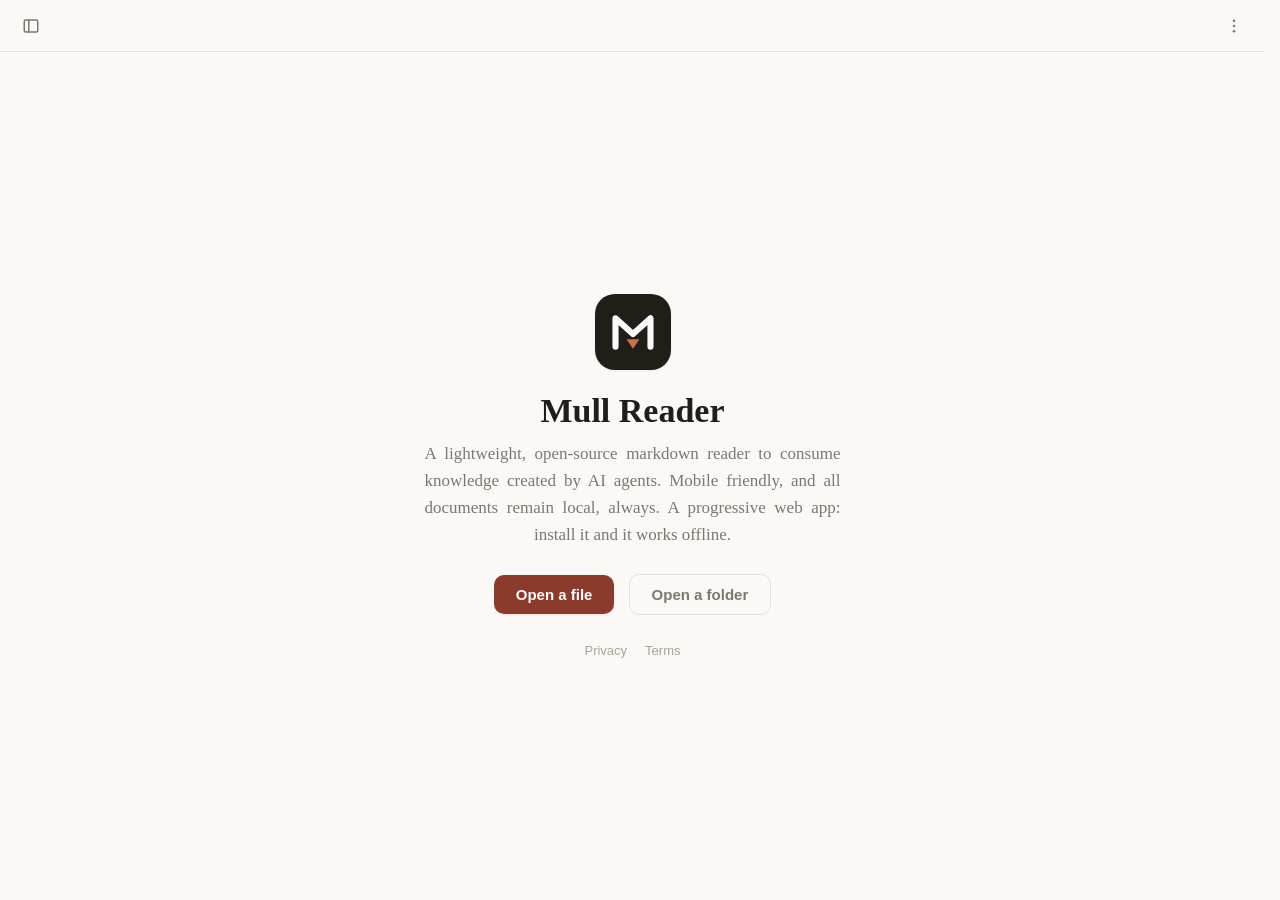
==== index.html @ 85e9c649 "Bring back folder opening, with Google Drive reached through the OS Restores the folder feature remo" ====
<!doctype html>
<html lang="en">
<head>
  <meta charset="utf-8">
  <script>
    // GitHub Pages serves this project's path case-insensitively, so old repo
    // casings (/Mull-Reader/) still load. Normalize to the canonical path
    // before the service worker registers or an install captures a wrong URL.
    (function () {
      if (location.hostname !== 'ramanvir.github.io') return;
      var canon = '/mull-reader/';
      var prefix = location.pathname.slice(0, canon.length);
      if (prefix !== canon && prefix.toLowerCase() === canon) {
        location.replace(canon + location.pathname.slice(canon.length) + location.search + location.hash);
      }
    })();
  </script>
  <meta name="viewport" content="width=device-width, initial-scale=1, viewport-fit=cover">
  <title>Mull Reader - Markdown Reader</title>
  <meta name="description" content="A lightweight, open-source, mobile-friendly markdown reader to consume knowledge created by AI agents. All documents remain local, always.">
  <meta name="theme-color" content="#faf9f7" media="(prefers-color-scheme: light)">
  <meta name="theme-color" content="#1c1b1a" media="(prefers-color-scheme: dark)">
  <meta name="mobile-web-app-capable" content="yes">
  <meta name="apple-mobile-web-app-capable" content="yes">
  <meta name="apple-mobile-web-app-status-bar-style" content="black-translucent">
  <meta name="apple-mobile-web-app-title" content="Mull Reader">
  <meta property="og:type" content="website">
  <meta property="og:site_name" content="Mull Reader">
  <meta property="og:title" content="Mull Reader - Markdown Reader">
  <meta property="og:description" content="A lightweight, open-source, mobile-friendly markdown reader to consume knowledge created by AI agents. All documents remain local, always.">
  <meta property="og:url" content="https://mullreader.com/">
  <meta property="og:image" content="https://mullreader.com/icons/og-image.png">
  <meta property="og:image:width" content="1200">
  <meta property="og:image:height" content="630">
  <meta name="twitter:card" content="summary_large_image">
  <meta name="twitter:title" content="Mull Reader - Markdown Reader">
  <meta name="twitter:description" content="A lightweight, open-source, mobile-friendly markdown reader to consume knowledge created by AI agents. All documents remain local, always.">
  <meta name="twitter:image" content="https://mullreader.com/icons/og-image.png">
  <!-- The app is reachable at both mullreader.com and the GitHub Pages URL;
       point search engines and shares at the custom domain. -->
  <link rel="canonical" href="https://mullreader.com/">
  <link rel="manifest" href="./manifest.json">
  <link rel="icon" href="./favicon.ico" sizes="48x48">
  <link rel="icon" href="./icons/icon.svg" type="image/svg+xml">
  <link rel="icon" href="./icons/icon-192.png" type="image/png" sizes="192x192">
  <link rel="apple-touch-icon" href="./icons/apple-touch-icon.png">
  <link rel="stylesheet" href="./styles.css">
</head>
<body>
  <script>
    // Applied before first paint so the sidebar/panels don't flash open while
    // js/app.js (a deferred module) is still loading. Keys match app.js.
    (function () {
      try {
        var cls = document.body.classList;
        if (matchMedia('(max-width: 720px)').matches || localStorage.getItem('folio-sidebar') !== 'open') {
          cls.add('sidebar-collapsed');
        }
        if (localStorage.getItem('folio-reader') === 'on') cls.add('reader-mode', 'reader-bar-show');
        var w = parseInt(localStorage.getItem('folio-sidebar-w'), 10);
        if (w > 0) document.documentElement.style.setProperty('--sidebar-w', w + 'px');
      } catch (e) { /* first paint just falls back to the JS-applied state */ }
    })();
  </script>
  <header class="topbar">
    <button id="sidebar-toggle" class="icon-btn" aria-label="Toggle sidebar (Ctrl+B)" title="Toggle sidebar (⌘B)">
      <svg viewBox="0 0 24 24" width="18" height="18" fill="none" stroke="currentColor" stroke-width="2" stroke-linecap="round"><rect x="3" y="4" width="18" height="16" rx="2"/><line x1="9" y1="4" x2="9" y2="20"/></svg>
    </button>
    <span id="current-file-name" class="file-name"></span>
    <span class="spacer"></span>
    <div class="menu-wrap">
      <button id="menu-toggle" class="icon-btn" aria-label="Menu" aria-haspopup="true" aria-expanded="false" title="Menu">
        <svg viewBox="0 0 24 24" width="18" height="18" fill="currentColor"><circle cx="12" cy="5" r="1.7"/><circle cx="12" cy="12" r="1.7"/><circle cx="12" cy="19" r="1.7"/></svg>
      </button>
      <div id="app-menu" class="menu" hidden>
        <div class="menu-size">
          <span>Text size</span>
          <span class="menu-size-btns">
            <button id="font-dec" class="icon-btn font-btn" aria-label="Decrease text size" title="Smaller text">A−</button>
            <button id="font-inc" class="icon-btn font-btn" aria-label="Increase text size" title="Larger text">A+</button>
          </span>
        </div>
        <div class="menu-size">
          <span>Brightness</span>
          <span class="menu-size-btns">
            <button id="dim-dec" class="icon-btn font-btn" aria-label="Decrease brightness" title="Dimmer">☀−</button>
            <button id="dim-inc" class="icon-btn font-btn" aria-label="Increase brightness" title="Brighter">☀+</button>
          </span>
        </div>
        <div class="menu-size">
          <span>Warmth</span>
          <span class="menu-size-btns">
            <button id="tone-dec" class="icon-btn font-btn" aria-label="Cooler tone" title="Cooler">−</button>
            <button id="tone-inc" class="icon-btn font-btn" aria-label="Warmer tone" title="Warmer">+</button>
          </span>
        </div>
        <button id="appearance-reset" class="menu-item" title="Reset text size, brightness, and warmth">
          <svg viewBox="0 0 24 24" width="16" height="16" fill="none" stroke="currentColor" stroke-width="2" stroke-linecap="round" stroke-linejoin="round"><path d="M3 12a9 9 0 1 0 3-6.7"/><path d="M3 4v5h5"/></svg>
          Reset appearance
        </button>
        <div class="menu-sep"></div>
        <button id="reader-toggle" class="menu-item" aria-pressed="false" title="Reader mode (Esc to exit)">
          <svg viewBox="0 0 24 24" width="16" height="16" fill="none" stroke="currentColor" stroke-width="2" stroke-linecap="round" stroke-linejoin="round"><path d="M2 4h6a4 4 0 0 1 4 4v13a3 3 0 0 0-3-3H2z"/><path d="M22 4h-6a4 4 0 0 0-4 4v13a3 3 0 0 1 3-3h7z"/></svg>
          Reader mode
        </button>
        <button id="eink-toggle" class="menu-item" aria-pressed="false" title="E-ink mode">
          <svg viewBox="0 0 24 24" width="16" height="16" fill="none" stroke="currentColor" stroke-width="2" stroke-linecap="round"><rect x="5" y="2" width="14" height="20" rx="2"/><line x1="9" y1="7" x2="15" y2="7"/><line x1="9" y1="11" x2="15" y2="11"/><line x1="9" y1="15" x2="13" y2="15"/></svg>
          E-ink mode
        </button>
        <button id="theme-toggle" class="menu-item" title="Toggle theme">
          <svg class="sun" viewBox="0 0 24 24" width="16" height="16" fill="none" stroke="currentColor" stroke-width="2" stroke-linecap="round"><circle cx="12" cy="12" r="4"/><path d="M12 2v2M12 20v2M4.9 4.9l1.4 1.4M17.7 17.7l1.4 1.4M2 12h2M20 12h2M4.9 19.1l1.4-1.4M17.7 6.3l1.4-1.4"/></svg>
          <svg class="moon" viewBox="0 0 24 24" width="16" height="16" fill="none" stroke="currentColor" stroke-width="2" stroke-linecap="round" stroke-linejoin="round"><path d="M21 12.8A9 9 0 1 1 11.2 3a7 7 0 0 0 9.8 9.8z"/></svg>
          Switch theme
        </button>
        <div class="menu-sep"></div>
        <a class="menu-item" href="https://github.com/ramanvir/mull-reader" target="_blank" rel="noopener noreferrer" title="Source code on GitHub">
          <svg viewBox="0 0 16 16" width="16" height="16" fill="currentColor" aria-hidden="true"><path d="M8 0C3.58 0 0 3.58 0 8c0 3.54 2.29 6.53 5.47 7.59.4.07.55-.17.55-.38 0-.19-.01-.82-.01-1.49-2.01.37-2.53-.49-2.69-.94-.09-.23-.48-.94-.82-1.13-.28-.15-.68-.52-.01-.53.63-.01 1.08.58 1.23.82.72 1.21 1.87.87 2.33.66.07-.52.28-.87.51-1.07-1.78-.2-3.64-.89-3.64-3.95 0-.87.31-1.59.82-2.15-.08-.2-.36-1.02.08-2.12 0 0 .67-.21 2.2.82a7.6 7.6 0 0 1 2-.27c.68 0 1.36.09 2 .27 1.53-1.04 2.2-.82 2.2-.82.44 1.1.16 1.92.08 2.12.51.56.82 1.27.82 2.15 0 3.07-1.87 3.75-3.65 3.95.29.25.54.73.54 1.48 0 1.07-.01 1.93-.01 2.2 0 .21.15.46.55.38A8.01 8.01 0 0 0 16 8c0-4.42-3.58-8-8-8z"/></svg>
          Source on GitHub
        </a>
        <a class="menu-item" href="./about.html" title="About Mull Reader">
          <svg viewBox="0 0 24 24" width="16" height="16" fill="none" stroke="currentColor" stroke-width="2" stroke-linecap="round" stroke-linejoin="round"><circle cx="12" cy="12" r="9"/><path d="M12 11v5"/><path d="M12 7.75v.5"/></svg>
          About
        </a>
        <a class="menu-item" href="./install.html" title="Install as an app on your device">
          <svg viewBox="0 0 24 24" width="16" height="16" fill="none" stroke="currentColor" stroke-width="2" stroke-linecap="round" stroke-linejoin="round"><path d="M12 3v12"/><path d="M7 10l5 5 5-5"/><path d="M4 19h16"/></svg>
          Install app
        </a>
        <a class="menu-item" href="./privacy.html" title="Privacy policy">
          <svg viewBox="0 0 24 24" width="16" height="16" fill="none" stroke="currentColor" stroke-width="2" stroke-linecap="round" stroke-linejoin="round"><path d="M12 3l8 3v5c0 5-3.5 8.5-8 10-4.5-1.5-8-5-8-10V6z"/></svg>
          Privacy
        </a>
        <a class="menu-item" href="./terms.html" title="Terms of use">
          <svg viewBox="0 0 24 24" width="16" height="16" fill="none" stroke="currentColor" stroke-width="2" stroke-linecap="round" stroke-linejoin="round"><path d="M14 2H6a2 2 0 0 0-2 2v16a2 2 0 0 0 2 2h12a2 2 0 0 0 2-2V8z"/><path d="M14 2v6h6"/><path d="M9 13h6"/><path d="M9 17h6"/></svg>
          Terms
        </a>
      </div>
    </div>
  </header>

  <div class="layout">
    <nav id="sidebar" class="sidebar" aria-label="Contents">
      <div class="sidebar-actions">
        <button id="open-file-btn" class="menu-item" title="Open file (⌘O)">
          <svg viewBox="0 0 24 24" width="16" height="16" fill="none" stroke="currentColor" stroke-width="2" stroke-linecap="round" stroke-linejoin="round"><path d="M14 2H6a2 2 0 0 0-2 2v16a2 2 0 0 0 2 2h12a2 2 0 0 0 2-2V8z"/><path d="M14 2v6h6"/></svg>
          Open file
        </button>
        <button id="open-folder-btn" class="menu-item" title="Open folder (⇧⌘O) — works with Google Drive via Drive for Desktop">
          <svg viewBox="0 0 24 24" width="16" height="16" fill="none" stroke="currentColor" stroke-width="2" stroke-linecap="round" stroke-linejoin="round"><path d="M22 19a2 2 0 0 1-2 2H4a2 2 0 0 1-2-2V5a2 2 0 0 1 2-2h5l2 3h9a2 2 0 0 1 2 2z"/></svg>
          Open folder
        </button>
      </div>
      <div id="file-tree" class="file-tree" hidden></div>
      <div id="outline" class="outline" hidden aria-label="Table of contents">
        <div class="outline-title">Contents</div>
        <nav id="toc"></nav>
      </div>
    </nav>

    <div id="sidebar-resizer" class="sidebar-resizer" role="separator" aria-orientation="vertical"
         tabindex="0" aria-label="Resize sidebar" title="Drag to resize · double-click to reset"></div>

    <main id="main" class="main">
      <section id="welcome" class="welcome">
        <div class="welcome-inner">
          <div class="welcome-mark" aria-hidden="true">
            <svg viewBox="107 149 298 247"><path d="M136 374 V178 L256 286 L376 178 V374" fill="none" stroke="currentColor" stroke-width="42" stroke-linecap="round" stroke-linejoin="round"/><path class="mark-arrow" d="M212 322 h88 L256 388 Z" fill="#c9724f"/></svg>
          </div>
          <h1>Mull Reader</h1>
          <p class="welcome-sub">A lightweight, open-source markdown reader to consume knowledge created by AI agents. Mobile friendly, and all documents remain local, always. A progressive web app: install it and it works offline.</p>
          <button id="welcome-open-file-btn" class="cta">Open a file</button>
          <button id="welcome-open-folder-btn" class="cta cta-secondary">Open a folder</button>
          <!-- Everything else lives in the menu; the legal pages stay visible
               here so a first visit can find them without hunting. -->
          <nav class="welcome-links" aria-label="Legal">
            <a href="./privacy.html">Privacy</a>
            <a href="./terms.html">Terms</a>
          </nav>
        </div>
      </section>
      <article id="content" class="content prose" hidden></article>
    </main>
  </div>

  <div id="tone-overlay" class="tone" aria-hidden="true"></div>
  <div id="dim-overlay" class="dim" aria-hidden="true"></div>
  <div id="progress" class="progress" hidden aria-hidden="true"></div>
  <div id="toast-root" class="toast-root" aria-live="polite"></div>
  <div id="drop-veil" class="drop-veil" hidden><div>Drop to open</div></div>

  <input type="file" id="dir-fallback-input" webkitdirectory multiple hidden>
  <input type="file" id="file-fallback-input" accept=".md,.markdown,text/markdown" hidden>

  <script src="./vendor/marked.min.js"></script>
  <script src="./vendor/purify.min.js"></script>
  <script src="./vendor/highlight.min.js"></script>
  <script type="module" src="./js/app.js"></script>
</body>
</html>
---- styles.css ----
/* ================= Folio — editorial markdown reader ================= */

:root {
  --serif: Charter, 'Bitstream Charter', 'Sitka Text', Cambria, Georgia, 'Times New Roman', serif;
  --sans: -apple-system, BlinkMacSystemFont, 'Segoe UI', Inter, Roboto, 'Helvetica Neue', sans-serif;
  --mono: ui-monospace, 'SF Mono', SFMono-Regular, Menlo, Consolas, 'Liberation Mono', monospace;

  --safe-top: env(safe-area-inset-top, 0px);
  --safe-bottom: env(safe-area-inset-bottom, 0px);
  --safe-left: env(safe-area-inset-left, 0px);
  --safe-right: env(safe-area-inset-right, 0px);

  --topbar-h: calc(52px + var(--safe-top));
  --sidebar-w: 272px;
  --prose-size: 17.5px;

  /* Light: warm paper */
  --bg: #faf9f7;
  --bg-raised: #f1efeb;
  --bg-sidebar: #f4f2ee;
  --ink: #34302a;
  --ink-strong: #211e19;
  --muted: #7d786e;
  --faint: #a8a396;
  --border: #e4e1da;
  --accent: #8a3b2e;
  --accent-soft: rgba(138, 59, 46, 0.08);
  --code-bg: rgba(90, 80, 60, 0.07);
  --pre-bg: #f2f0ec;
  --shadow: 0 1px 3px rgba(40, 35, 25, 0.08);

  --hl-comment: #918c80;
  --hl-keyword: #9d4a34;
  --hl-string: #3f6e4b;
  --hl-number: #a06a1f;
  --hl-title: #4a5d94;
  --hl-attr: #77522e;
}

/* Dark: warm dark gray, reduced-contrast text */
@media (prefers-color-scheme: dark) {
  :root:not([data-theme="light"]) {
    --bg: #1c1b1a;
    --bg-raised: #262523;
    --bg-sidebar: #211f1e;
    --ink: #cfccc4;
    --ink-strong: #e8e5dd;
    --muted: #8f8b81;
    --faint: #6b675e;
    --border: #34322e;
    --accent: #d99a83;
    --accent-soft: rgba(217, 154, 131, 0.1);
    --code-bg: rgba(255, 250, 235, 0.07);
    --pre-bg: #232220;
    --shadow: 0 1px 3px rgba(0, 0, 0, 0.4);

    --hl-comment: #7d786e;
    --hl-keyword: #d9927b;
    --hl-string: #a3c495;
    --hl-number: #d4b06a;
    --hl-title: #97aede;
    --hl-attr: #c9a97d;
  }
}
:root[data-theme="dark"] {
  --bg: #1c1b1a;
  --bg-raised: #262523;
  --bg-sidebar: #211f1e;
  --ink: #cfccc4;
  --ink-strong: #e8e5dd;
  --muted: #8f8b81;
  --faint: #6b675e;
  --border: #34322e;
  --accent: #d99a83;
  --accent-soft: rgba(217, 154, 131, 0.1);
  --code-bg: rgba(255, 250, 235, 0.07);
  --pre-bg: #232220;
  --shadow: 0 1px 3px rgba(0, 0, 0, 0.4);

  --hl-comment: #7d786e;
  --hl-keyword: #d9927b;
  --hl-string: #a3c495;
  --hl-number: #d4b06a;
  --hl-title: #97aede;
  --hl-attr: #c9a97d;
}

/* E-ink: pure grayscale, hard edges, no motion — wins over light and dark */
:root[data-eink] {
  --bg: #ffffff;
  --bg-raised: #f0f0f0;
  --bg-sidebar: #ffffff;
  --ink: #111111;
  --ink-strong: #000000;
  --muted: #3d3d3d;
  --faint: #6e6e6e;
  --border: #9a9a9a;
  --accent: #000000;
  --accent-soft: rgba(0, 0, 0, 0.08);
  --code-bg: rgba(0, 0, 0, 0.07);
  --pre-bg: #f2f2f2;
  --shadow: none;

  --hl-comment: #666666;
  --hl-keyword: #000000;
  --hl-string: #333333;
  --hl-number: #333333;
  --hl-title: #000000;
  --hl-attr: #444444;
}
:root[data-eink] * {
  transition: none !important;
  animation: none !important;
  box-shadow: none !important;
  text-shadow: none !important;
}
:root[data-eink] body { -webkit-font-smoothing: auto; }
:root[data-eink] .topbar { backdrop-filter: none; background: var(--bg); }
:root[data-eink] .drop-veil { backdrop-filter: none; }
:root[data-eink] .prose img { filter: grayscale(1) contrast(1.05); }

/* ================= Base ================= */

* { box-sizing: border-box; }

html {
  scrollbar-gutter: stable;
  scroll-padding-top: calc(var(--topbar-h) + 16px);
  -webkit-text-size-adjust: 100%;
  /* Disable double-tap-to-zoom (pinch zoom still works); restricting the
     root restricts every descendant's touch gestures with it. */
  touch-action: manipulation;
}

body {
  margin: 0;
  background: var(--bg);
  color: var(--ink);
  font-family: var(--sans);
  font-size: 15px;
  -webkit-font-smoothing: antialiased;
  transition: background-color 0.15s ease, color 0.15s ease;
}

button { font: inherit; color: inherit; -webkit-tap-highlight-color: transparent; }
a { -webkit-tap-highlight-color: transparent; }

/* ================= Top bar ================= */

.topbar {
  position: sticky;
  top: 0;
  z-index: 20;
  display: flex;
  align-items: center;
  gap: 10px;
  height: var(--topbar-h);
  padding: var(--safe-top) calc(14px + var(--safe-right)) 0 calc(14px + var(--safe-left));
  background: color-mix(in srgb, var(--bg) 88%, transparent);
  backdrop-filter: blur(10px);
  border-bottom: 1px solid var(--border);
}

.file-name {
  color: var(--muted);
  font-size: 13.5px;
  white-space: nowrap;
  overflow: hidden;
  text-overflow: ellipsis;
  min-width: 0;
}
.file-name:not(:empty) { cursor: pointer; }

.spacer { flex: 1; }

.icon-btn {
  display: inline-flex;
  align-items: center;
  justify-content: center;
  gap: 6px;
  border: 1px solid transparent;
  background: none;
  border-radius: 8px;
  cursor: pointer;
  color: var(--muted);
  padding: 7px;
  touch-action: manipulation;
}
.font-btn {
  font-family: var(--serif);
  font-weight: 600;
  font-size: 13px;
  letter-spacing: 0.02em;
}
#font-inc { font-size: 15.5px; }

.icon-btn:disabled { opacity: 0.35; cursor: default; }
.icon-btn[aria-pressed="true"] {
  color: var(--accent);
  background: var(--accent-soft);
}

.icon-btn:hover {
  color: var(--ink-strong);
  background: var(--bg-raised);
}

/* --- overflow menu --- */

.menu-wrap { position: relative; }

.menu {
  position: absolute;
  top: calc(100% + 8px);
  right: 0;
  z-index: 30;
  min-width: 208px;
  background: var(--bg);
  border: 1px solid var(--border);
  border-radius: 12px;
  box-shadow: 0 10px 32px rgba(0, 0, 0, 0.18);
  padding: 6px;
}
.menu[hidden] { display: none; }

.menu-item {
  display: flex;
  align-items: center;
  gap: 10px;
  width: 100%;
  border: 0;
  background: none;
  cursor: pointer;
  padding: 9px 10px;
  border-radius: 8px;
  font-size: 13.5px;
  color: var(--ink);
  text-align: left;
  text-decoration: none;
  touch-action: manipulation;
}
.menu-item svg { flex: none; color: var(--muted); }
.menu-item:hover { background: var(--bg-raised); }
.menu-item[aria-pressed="true"] {
  color: var(--accent);
  background: var(--accent-soft);
}
.menu-item[aria-pressed="true"] svg { color: var(--accent); }

.menu-sep { height: 1px; background: var(--border); margin: 6px 4px; }

.menu-size {
  display: flex;
  align-items: center;
  justify-content: space-between;
  gap: 10px;
  padding: 2px 4px 2px 10px;
  font-size: 13.5px;
  color: var(--ink);
}
.menu-size-btns { display: inline-flex; }

/* theme toggle shows the icon for the theme you'd switch to */
.moon { display: none; }
@media (prefers-color-scheme: dark) {
  :root:not([data-theme="light"]) .sun { display: none; }
  :root:not([data-theme="light"]) .moon { display: block; }
}
:root[data-theme="dark"] .sun { display: none; }
:root[data-theme="dark"] .moon { display: block; }
:root[data-theme="light"] .sun { display: block; }
:root[data-theme="light"] .moon { display: none; }

/* ================= Layout ================= */

.layout { display: flex; min-height: calc(100dvh - var(--topbar-h)); }

.sidebar {
  width: var(--sidebar-w);
  flex: none;
  position: sticky;
  top: var(--topbar-h);
  height: calc(100dvh - var(--topbar-h));
  overflow-y: auto;
  background: var(--bg-sidebar);
  border-right: 1px solid var(--border);
  padding: 14px 10px calc(32px + var(--safe-bottom));
}
body.sidebar-collapsed .sidebar { display: none; }

.sidebar-actions {
  margin-bottom: 10px;
  padding-bottom: 10px;
  border-bottom: 1px solid var(--border);
}

/* Drag handle straddling the sidebar's right edge. The hit area is wider than
   the line it draws so it's easy to grab without eating the border's look. */
.sidebar-resizer {
  flex: none;
  width: 9px;
  margin: 0 -5px 0 -4px;
  position: sticky;
  top: var(--topbar-h);
  height: calc(100dvh - var(--topbar-h));
  z-index: 16;
  cursor: col-resize;
  touch-action: none;
}
.sidebar-resizer::before {
  content: '';
  display: block;
  width: 3px;
  height: 100%;
  margin-left: 3px;
  background: transparent;
  transition: background 0.15s ease;
}
.sidebar-resizer:hover::before,
.sidebar-resizer:focus-visible::before,
body.sidebar-resizing .sidebar-resizer::before { background: var(--accent); }
.sidebar-resizer:focus-visible { outline: none; }

/* While dragging, keep the col-resize cursor even as the pointer outruns the
   handle, and stop the drag from selecting the contents list. */
body.sidebar-resizing { cursor: col-resize; user-select: none; }

body.sidebar-collapsed .sidebar-resizer,
body.reader-mode .sidebar-resizer { display: none; }

.main { flex: 1; min-width: 0; }

/* ================= File tree ================= */

.file-tree { margin: 4px 0 14px; }
.file-tree[hidden] { display: none; }

.tree-root-name {
  font-size: 11px;
  font-weight: 600;
  text-transform: uppercase;
  letter-spacing: 0.09em;
  color: var(--faint);
  padding: 2px 8px 8px;
  overflow-wrap: anywhere;
}

.tree-empty { color: var(--faint); font-size: 13px; padding: 8px; }

.tree-children { display: flex; flex-direction: column; }
.tree-dir > .tree-children,
details.tree-dir > .tree-children { padding-left: 14px; }

details.tree-dir > summary {
  list-style: none;
  cursor: pointer;
  padding: 4px 8px;
  border-radius: 6px;
  font-size: 13.5px;
  font-weight: 600;
  color: var(--muted);
  user-select: none;
  display: flex;
  align-items: center;
  gap: 6px;
  overflow-wrap: anywhere;
}
details.tree-dir > summary::-webkit-details-marker { display: none; }
details.tree-dir > summary::before {
  content: '';
  flex: none;
  width: 0; height: 0;
  border-left: 5px solid var(--faint);
  border-top: 4px solid transparent;
  border-bottom: 4px solid transparent;
  transition: transform 0.12s ease;
}
details.tree-dir[open] > summary::before { transform: rotate(90deg); }
details.tree-dir > summary:hover { background: var(--bg-raised); color: var(--ink-strong); }

.tree-file {
  text-align: left;
  border: 0;
  background: none;
  cursor: pointer;
  padding: 4px 8px;
  border-radius: 6px;
  font-size: 13.5px;
  color: var(--ink);
  overflow-wrap: anywhere;
}
.tree-file:hover { background: var(--bg-raised); }
.tree-file.active {
  background: var(--accent-soft);
  color: var(--accent);
  font-weight: 600;
}

/* ================= Welcome ================= */

.welcome {
  display: grid;
  place-items: center;
  min-height: calc(100dvh - var(--topbar-h));
  padding: 32px;
}
.welcome[hidden] { display: none; }

.welcome-inner { text-align: center; max-width: 26rem; }

.welcome-mark {
  width: 76px; height: 76px;
  margin: 0 auto 22px;
  display: grid;
  place-items: center;
  border-radius: 20px;
  background: var(--ink-strong);
  color: var(--bg);
  box-shadow: var(--shadow);
}
.welcome-mark svg { width: 44px; height: 36px; display: block; }
/* e-ink is pure grayscale and the tile is black — the rust arrow would vanish */
:root[data-eink] .welcome-mark .mark-arrow { fill: var(--bg); }

.welcome h1 {
  font-family: var(--serif);
  font-size: 34px;
  margin: 0 0 10px;
  color: var(--ink-strong);
}

.welcome-sub {
  font-family: var(--serif);
  font-size: 17px;
  line-height: 1.6;
  color: var(--muted);
  margin: 0 0 26px;
  text-align: justify;
  text-align-last: center;
  -webkit-hyphens: auto;
  hyphens: auto;
}

.cta {
  border: 0;
  background: var(--accent);
  color: var(--bg);
  font-size: 15px;
  font-weight: 600;
  padding: 11px 22px;
  border-radius: 10px;
  cursor: pointer;
  box-shadow: var(--shadow);
  /* also used as a link on the 404 page */
  display: inline-block;
  text-decoration: none;
}
.cta:hover { filter: brightness(1.08); }

.cta-secondary {
  margin-left: 10px;
  background: none;
  color: var(--muted);
  border: 1px solid var(--border);
  box-shadow: none;
}
.cta-secondary:hover { color: var(--ink-strong); border-color: var(--faint); filter: none; }
.cta-secondary[hidden] { display: none; }

.welcome-links {
  display: flex;
  flex-wrap: wrap;
  justify-content: center;
  gap: 6px 18px;
  margin-top: 28px;
  font-size: 13px;
}
.welcome-links a {
  color: var(--faint);
  text-decoration: none;
}
.welcome-links a:hover { color: var(--accent); }

/* ================= Static pages (about, privacy, terms) ================= */

.doc-meta {
  color: var(--faint);
  font-size: 0.85em;
}

.doc-nav {
  display: flex;
  flex-wrap: wrap;
  gap: 8px 20px;
  margin-top: 3em;
  padding-top: 1.4em;
  border-top: 1px solid var(--border);
  font-size: 0.85em;
}
.doc-nav a { color: var(--muted); }

kbd {
  font-family: var(--mono);
  font-size: 11px;
  background: var(--bg-raised);
  border: 1px solid var(--border);
  border-bottom-width: 2px;
  border-radius: 5px;
  padding: 1px 6px;
}

/* ================= Prose ================= */

.content {
  max-width: 70ch;
  margin: 0 auto;
  padding: 20px 32px 30vh;
  padding-left: max(32px, var(--safe-left));
  padding-right: max(32px, var(--safe-right));
}

.prose {
  font-family: var(--serif);
  font-size: var(--prose-size);
  line-height: 1.7;
  color: var(--ink);
}

.prose > * { margin-top: 0; margin-bottom: 0; }
.prose > * + * { margin-top: 1.15em; }

.prose h1, .prose h2, .prose h3, .prose h4, .prose h5, .prose h6 {
  font-family: var(--serif);
  color: var(--ink-strong);
  line-height: 1.25;
  letter-spacing: -0.01em;
  position: relative;
}
.prose > h1 { font-size: 2em; margin-top: 0.4em; }
.prose > h2 { font-size: 1.5em; margin-top: 2em; }
.prose > h3 { font-size: 1.2em; margin-top: 1.8em; }
.prose > h4 { font-size: 1.05em; margin-top: 1.6em; }
.prose > :first-child { margin-top: 0; }

.prose h1 + *, .prose h2 + *, .prose h3 + *, .prose h4 + * { margin-top: 0.7em; }

.h-anchor {
  position: absolute;
  margin-left: 0.35em;
  color: var(--faint);
  text-decoration: none;
  opacity: 0;
  transition: opacity 0.12s ease;
  font-weight: 400;
}
h1:hover .h-anchor, h2:hover .h-anchor, h3:hover .h-anchor,
h4:hover .h-anchor, h5:hover .h-anchor, h6:hover .h-anchor { opacity: 1; }
.h-anchor:hover { color: var(--accent); }

.prose a {
  color: var(--accent);
  text-decoration: underline;
  text-decoration-color: color-mix(in srgb, var(--accent) 35%, transparent);
  text-underline-offset: 3px;
}
.prose a:hover { text-decoration-color: var(--accent); }

.prose strong { color: var(--ink-strong); }

.prose blockquote {
  margin-left: 0;
  margin-right: 0;
  padding: 0.7em 1.2em;
  border-left: 3px solid var(--accent);
  background: var(--accent-soft);
  border-radius: 0 8px 8px 0;
  color: color-mix(in srgb, var(--ink) 82%, var(--muted));
}
.prose blockquote > * + * { margin-top: 0.8em; }

.prose ul, .prose ol { padding-left: 1.4em; }
.prose li { margin-top: 0.35em; }
.prose li::marker { color: var(--faint); }

.prose ul.task-list { list-style: none; padding-left: 0.4em; }
.prose li.task-item { display: flex; gap: 0.55em; align-items: baseline; }
.prose li.task-item input[type="checkbox"] {
  accent-color: var(--accent);
  transform: translateY(2px);
  margin: 0;
}

.prose hr {
  border: 0;
  margin: 2.6em auto;
  text-align: center;
  height: auto;
}
.prose hr::after {
  content: '· · ·';
  color: var(--faint);
  font-size: 1.1em;
  letter-spacing: 0.6em;
  padding-left: 0.6em;
}

.prose img { max-width: 100%; height: auto; border-radius: 8px; }

/* Stand-in for an image that couldn't load — see explainBrokenImages() */
.prose .img-missing {
  display: inline-flex;
  align-items: center;
  gap: 0.5em;
  max-width: 100%;
  padding: 0.5em 0.8em;
  border: 1px dashed var(--border);
  border-radius: 8px;
  background: var(--bg-raised);
  font-family: var(--sans);
  font-size: 0.8em;
  line-height: 1.4;
  color: var(--muted);
  cursor: help;
}
.prose .img-missing svg { flex: none; color: var(--faint); }
.prose .img-missing em { color: var(--faint); font-style: italic; }

/* --- inline code & code blocks --- */

.prose code {
  font-family: var(--mono);
  font-size: 0.82em;
}
.prose :not(pre) > code {
  background: var(--code-bg);
  padding: 0.15em 0.42em;
  border-radius: 5px;
  color: var(--ink-strong);
}

.codeblock { position: relative; }
.prose pre {
  margin: 0;
  background: var(--pre-bg);
  border: 1px solid var(--border);
  border-radius: 10px;
  padding: 1em 1.2em;
  overflow-x: auto;
  line-height: 1.55;
}
.prose pre code { font-size: 0.78em; }

.copy-btn {
  position: absolute;
  top: 8px;
  right: 8px;
  border: 1px solid var(--border);
  background: var(--bg);
  color: var(--muted);
  font-family: var(--sans);
  font-size: 11.5px;
  padding: 3px 9px;
  border-radius: 6px;
  cursor: pointer;
  opacity: 0;
  transition: opacity 0.12s ease;
}
.codeblock:hover .copy-btn, .copy-btn:focus-visible { opacity: 1; }
.copy-btn:hover { color: var(--ink-strong); }
.copy-btn.copied { color: var(--accent); border-color: var(--accent); opacity: 1; }

/* --- syntax highlighting (theme-aware) --- */

.hljs { color: var(--ink); background: transparent; }
.hljs-comment, .hljs-quote { color: var(--hl-comment); font-style: italic; }
.hljs-keyword, .hljs-selector-tag, .hljs-doctag, .hljs-meta .hljs-keyword,
.hljs-template-tag, .hljs-name { color: var(--hl-keyword); }
.hljs-string, .hljs-regexp, .hljs-addition { color: var(--hl-string); }
.hljs-number, .hljs-literal, .hljs-symbol, .hljs-bullet, .hljs-link { color: var(--hl-number); }
.hljs-title, .hljs-title.class_, .hljs-title.function_, .hljs-section,
.hljs-selector-id, .hljs-selector-class { color: var(--hl-title); }
.hljs-attr, .hljs-attribute, .hljs-variable, .hljs-template-variable,
.hljs-type, .hljs-built_in, .hljs-params, .hljs-property { color: var(--hl-attr); }
.hljs-meta, .hljs-deletion { color: var(--hl-comment); }
.hljs-emphasis { font-style: italic; }
.hljs-strong { font-weight: 600; }

/* --- tables --- */

.prose table {
  border-collapse: collapse;
  width: 100%;
  font-family: var(--sans);
  font-size: 0.82em;
  line-height: 1.5;
}
.prose th, .prose td {
  padding: 0.6em 0.95em;
  text-align: left;
  vertical-align: top;
}
.prose th {
  color: var(--ink-strong);
  font-weight: 600;
  border-bottom: 2px solid var(--border);
}
.prose td { border-bottom: 1px solid var(--border); }
.prose tbody tr:nth-child(even) { background: var(--bg-raised); }

/* ================= Outline (TOC) ================= */

/* Lives inside the left sidebar, under the actions. */
.outline { font-family: var(--sans); }
.outline[hidden] { display: none !important; }

.outline-title {
  font-size: 10.5px;
  font-weight: 600;
  text-transform: uppercase;
  letter-spacing: 0.1em;
  color: var(--faint);
  margin-bottom: 8px;
  padding-left: 12px;
}

.toc-link {
  display: block;
  font-size: 12.5px;
  line-height: 1.45;
  color: var(--muted);
  text-decoration: none;
  padding: 3px 12px;
  border-left: 2px solid var(--border);
}
.toc-link.toc-h3 { padding-left: 24px; }
.toc-link:hover { color: var(--ink-strong); }
.toc-link.active {
  color: var(--accent);
  border-left-color: var(--accent);
  font-weight: 600;
}

/* ================= Kindle-style reading aids ================= */
/* Active in e-ink and reader modes: progress %, justified book-page text. */

.progress {
  position: fixed;
  right: calc(14px + var(--safe-right));
  bottom: calc(10px + var(--safe-bottom));
  z-index: 10;
  font-family: var(--sans);
  font-size: 11.5px;
  letter-spacing: 0.03em;
  color: var(--faint);
  background: color-mix(in srgb, var(--bg) 85%, transparent);
  padding: 2px 7px;
  border-radius: 6px;
  pointer-events: none;
}
.progress[hidden] { display: none; }

/* Color temperature: a click-through multiply-blended tint — amber for warm,
   blue for cold. --tone-color/--tone-opacity are set from the menu steppers. */
.tone {
  position: fixed;
  inset: 0;
  z-index: 59;
  background: var(--tone-color, transparent);
  opacity: var(--tone-opacity, 0);
  mix-blend-mode: multiply;
  pointer-events: none;
  transition: opacity 0.15s ease, background-color 0.15s ease;
}
/* E-ink promises pure grayscale — never tint it. */
:root[data-eink] .tone { display: none; }

/* Software brightness: a click-through black veil over the whole page.
   --dim is 0 (off) to ~0.6, set from the menu's brightness steppers. */
.dim {
  position: fixed;
  inset: 0;
  z-index: 60;
  background: #000;
  opacity: var(--dim, 0);
  pointer-events: none;
  transition: opacity 0.15s ease;
}

:root[data-eink] .prose > p,
body.reader-mode .prose > p {
  text-align: justify;
  -webkit-hyphens: auto;
  hyphens: auto;
}

/* ================= Toasts & drop veil ================= */

.toast-root {
  position: fixed;
  bottom: calc(24px + var(--safe-bottom));
  left: 50%;
  transform: translateX(-50%);
  display: flex;
  flex-direction: column;
  align-items: center;
  gap: 8px;
  z-index: 50;
  pointer-events: none;
}
.toast {
  background: var(--ink-strong);
  color: var(--bg);
  font-size: 13.5px;
  padding: 9px 16px;
  border-radius: 10px;
  box-shadow: 0 4px 16px rgba(0, 0, 0, 0.25);
  opacity: 0;
  transform: translateY(6px);
  transition: opacity 0.25s ease, transform 0.25s ease;
}
.toast.show { opacity: 1; transform: translateY(0); }

.drop-veil {
  position: fixed;
  inset: 0;
  z-index: 40;
  display: grid;
  place-items: center;
  background: color-mix(in srgb, var(--bg) 72%, transparent);
  backdrop-filter: blur(3px);
  pointer-events: none;
  font-family: var(--serif);
  font-size: 26px;
  color: var(--ink-strong);
}
.drop-veil[hidden] { display: none; }
.drop-veil > div {
  border: 2px dashed var(--accent);
  border-radius: 16px;
  padding: 36px 64px;
  background: var(--bg);
  box-shadow: var(--shadow);
}

/* ================= Reader mode ================= */
/* Content only, like a book page; the topbar tucks away and peeks back on hover. */

body.reader-mode .sidebar { display: none; }

body.reader-mode .topbar {
  position: fixed;
  top: 0;
  left: 0;
  right: 0;
  transform: translateY(calc(-100% + 5px));
  transition: transform 0.18s ease;
}
body.reader-mode .topbar:hover,
body.reader-mode .topbar:focus-within { transform: translateY(0); }

body.reader-mode .layout { min-height: 100dvh; }
body.reader-mode .content {
  max-width: 64ch;
  padding-top: calc(72px + var(--safe-top));
}

/* On touch screens there's no hover or Esc key: the bar hides as you scroll
   down and comes back when you scroll up or reach the top. */
@media (hover: none) {
  body.reader-mode .topbar { transform: translateY(-100%); }
  body.reader-mode.reader-bar-show .topbar { transform: translateY(0); }
}

/* ================= Small screens ================= */

@media (max-width: 720px) {
  .sidebar {
    position: fixed;
    left: 0;
    z-index: 15;
    width: min(var(--sidebar-w), 84vw);
    padding-left: calc(10px + var(--safe-left));
    box-shadow: 4px 0 20px rgba(0, 0, 0, 0.15);
  }
  /* The phone sidebar floats over the page, so there's no column to resize. */
  .sidebar-resizer { display: none; }
  .content {
    padding: 32px 20px 20vh;
    padding-left: max(20px, var(--safe-left));
    padding-right: max(20px, var(--safe-right));
  }
  .prose { font-size: calc(var(--prose-size) - 1px); }
  .welcome { padding-bottom: calc(32px + var(--safe-bottom)); }
}

/* ================= Touch ergonomics ================= */

@media (pointer: coarse) {
  .icon-btn { min-width: 44px; min-height: 44px; }
  .menu-item { padding: 12px 10px; }
  .topbar { gap: 2px; }
}
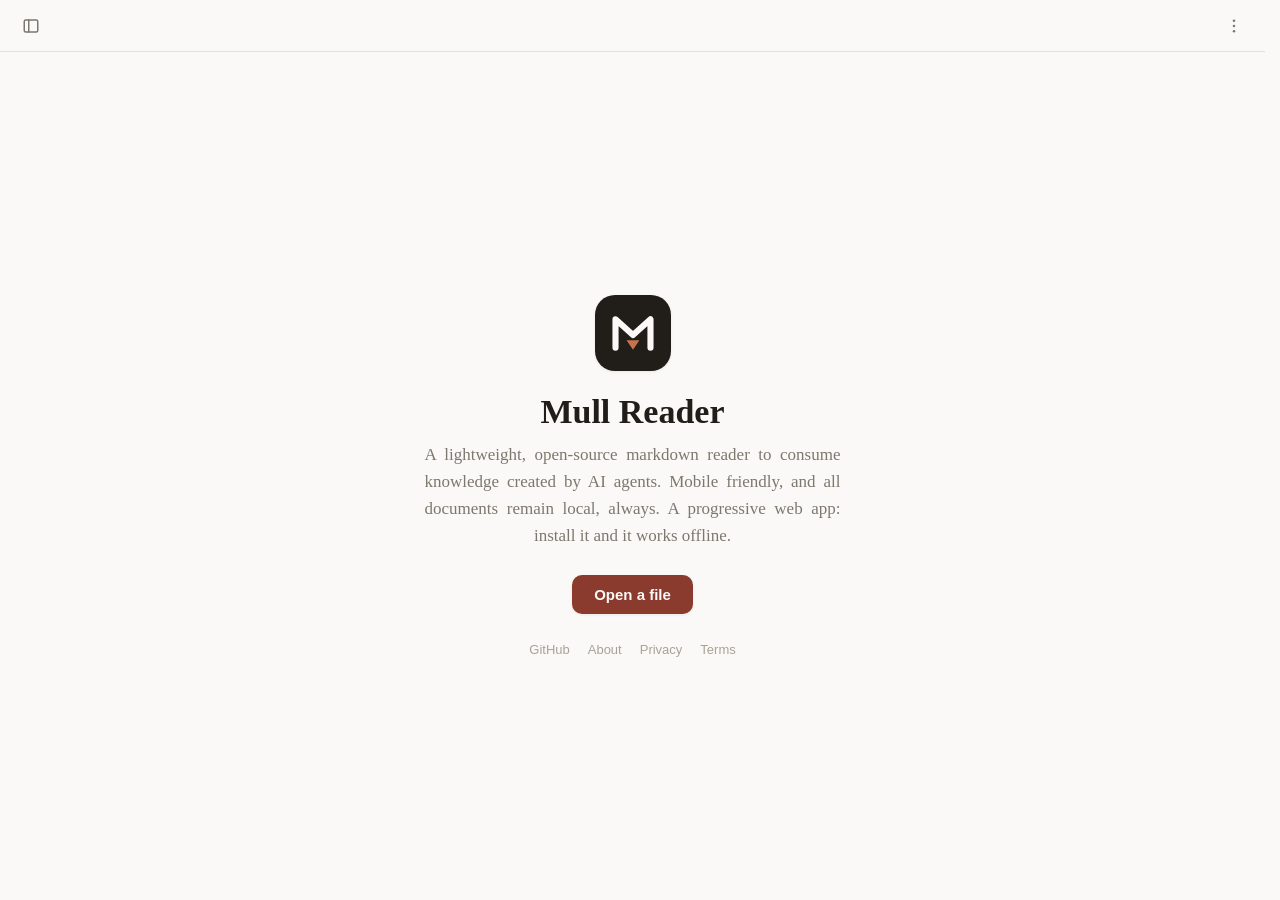
==== commit 357df633: "Recents, search, positions, paste, and a settings panel A batch of reading-first features aimed at p" ====
--- a/index.html
+++ b/index.html
@@ -68,11 +68,45 @@
     </button>
     <span id="current-file-name" class="file-name"></span>
     <span class="spacer"></span>
-    <div class="menu-wrap">
-      <button id="menu-toggle" class="icon-btn" aria-label="Menu" aria-haspopup="true" aria-expanded="false" title="Menu">
-        <svg viewBox="0 0 24 24" width="18" height="18" fill="currentColor"><circle cx="12" cy="5" r="1.7"/><circle cx="12" cy="12" r="1.7"/><circle cx="12" cy="19" r="1.7"/></svg>
+    <button id="search-toggle" class="icon-btn" aria-label="Find in document (Ctrl+F)" aria-expanded="false" aria-controls="search-bar" title="Find in document (⌘F)" hidden>
+      <svg viewBox="0 0 24 24" width="18" height="18" fill="none" stroke="currentColor" stroke-width="2" stroke-linecap="round"><circle cx="11" cy="11" r="7"/><path d="M16.5 16.5 21 21"/></svg>
+    </button>
+    <button id="menu-toggle" class="icon-btn" aria-label="Settings" aria-haspopup="dialog" aria-expanded="false" aria-controls="app-menu" title="Settings">
+      <svg viewBox="0 0 24 24" width="18" height="18" fill="currentColor"><circle cx="12" cy="5" r="1.7"/><circle cx="12" cy="12" r="1.7"/><circle cx="12" cy="19" r="1.7"/></svg>
+    </button>
+  </header>
+
+  <!-- Find-in-document. An installed iOS app has no browser find bar at all,
+       so this is the only way to search a document there; it sits under the
+       topbar rather than in it so the field has room on a phone. -->
+  <div id="search-bar" class="search-bar" role="search" hidden>
+    <svg class="search-glyph" viewBox="0 0 24 24" width="15" height="15" fill="none" stroke="currentColor" stroke-width="2" stroke-linecap="round" aria-hidden="true"><circle cx="11" cy="11" r="7"/><path d="M16.5 16.5 21 21"/></svg>
+    <input id="search-input" type="text" class="search-input" placeholder="Find in document"
+           aria-label="Find in document" autocomplete="off" autocapitalize="off" spellcheck="false" enterkeyhint="next">
+    <span id="search-count" class="search-count" aria-live="polite"></span>
+    <button id="search-prev" class="icon-btn" aria-label="Previous match" title="Previous (⇧↵)">
+      <svg viewBox="0 0 24 24" width="16" height="16" fill="none" stroke="currentColor" stroke-width="2" stroke-linecap="round" stroke-linejoin="round"><path d="m6 14 6-6 6 6"/></svg>
+    </button>
+    <button id="search-next" class="icon-btn" aria-label="Next match" title="Next (↵)">
+      <svg viewBox="0 0 24 24" width="16" height="16" fill="none" stroke="currentColor" stroke-width="2" stroke-linecap="round" stroke-linejoin="round"><path d="m6 10 6 6 6-6"/></svg>
+    </button>
+    <button id="search-close" class="icon-btn" aria-label="Close search" title="Close (Esc)">
+      <svg viewBox="0 0 24 24" width="16" height="16" fill="none" stroke="currentColor" stroke-width="2" stroke-linecap="round"><path d="M18 6 6 18M6 6l12 12"/></svg>
+    </button>
+  </div>
+
+  <!-- A full-height panel rather than a dropdown, so the appearance controls
+       have room and stay put while you try them. Anything outside it closes
+       it: the scrim covers the page, so a tap anywhere else lands there. -->
+  <div id="menu-scrim" class="menu-scrim"></div>
+  <aside id="app-menu" class="menu-panel" aria-label="Settings" tabindex="-1">
+    <div class="menu-panel-head">
+      <span class="menu-panel-title">Settings</span>
+      <button id="menu-close" class="icon-btn" aria-label="Close settings" title="Close">
+        <svg viewBox="0 0 24 24" width="18" height="18" fill="none" stroke="currentColor" stroke-width="2" stroke-linecap="round"><path d="M18 6 6 18M6 6l12 12"/></svg>
       </button>
-      <div id="app-menu" class="menu" hidden>
+    </div>
+    <div class="menu-panel-body">
         <div class="menu-size">
           <span>Text size</span>
           <span class="menu-size-btns">
@@ -106,6 +140,10 @@
         <button id="eink-toggle" class="menu-item" aria-pressed="false" title="E-ink mode">
           <svg viewBox="0 0 24 24" width="16" height="16" fill="none" stroke="currentColor" stroke-width="2" stroke-linecap="round"><rect x="5" y="2" width="14" height="20" rx="2"/><line x1="9" y1="7" x2="15" y2="7"/><line x1="9" y1="11" x2="15" y2="11"/><line x1="9" y1="15" x2="13" y2="15"/></svg>
           E-ink mode
+        </button>
+        <button id="compact-toggle" class="menu-item" aria-pressed="false" title="Tighten the space between paragraphs, headings, and list items">
+          <svg viewBox="0 0 24 24" width="16" height="16" fill="none" stroke="currentColor" stroke-width="2" stroke-linecap="round" stroke-linejoin="round"><line x1="4" y1="5" x2="20" y2="5"/><line x1="4" y1="19" x2="20" y2="19"/><polyline points="9 9 12 12 15 9"/><polyline points="9 15 12 12 15 15"/></svg>
+          Compact spacing
         </button>
         <button id="theme-toggle" class="menu-item" title="Toggle theme">
           <svg class="sun" viewBox="0 0 24 24" width="16" height="16" fill="none" stroke="currentColor" stroke-width="2" stroke-linecap="round"><circle cx="12" cy="12" r="4"/><path d="M12 2v2M12 20v2M4.9 4.9l1.4 1.4M17.7 17.7l1.4 1.4M2 12h2M20 12h2M4.9 19.1l1.4-1.4M17.7 6.3l1.4-1.4"/></svg>
@@ -119,36 +157,32 @@
         </a>
         <a class="menu-item" href="./about.html" title="About Mull Reader">
           <svg viewBox="0 0 24 24" width="16" height="16" fill="none" stroke="currentColor" stroke-width="2" stroke-linecap="round" stroke-linejoin="round"><circle cx="12" cy="12" r="9"/><path d="M12 11v5"/><path d="M12 7.75v.5"/></svg>
-          About
+          About &amp; privacy
         </a>
-        <a class="menu-item" href="./install.html" title="Install as an app on your device">
-          <svg viewBox="0 0 24 24" width="16" height="16" fill="none" stroke="currentColor" stroke-width="2" stroke-linecap="round" stroke-linejoin="round"><path d="M12 3v12"/><path d="M7 10l5 5 5-5"/><path d="M4 19h16"/></svg>
-          Install app
-        </a>
-        <a class="menu-item" href="./privacy.html" title="Privacy policy">
-          <svg viewBox="0 0 24 24" width="16" height="16" fill="none" stroke="currentColor" stroke-width="2" stroke-linecap="round" stroke-linejoin="round"><path d="M12 3l8 3v5c0 5-3.5 8.5-8 10-4.5-1.5-8-5-8-10V6z"/></svg>
-          Privacy
-        </a>
-        <a class="menu-item" href="./terms.html" title="Terms of use">
-          <svg viewBox="0 0 24 24" width="16" height="16" fill="none" stroke="currentColor" stroke-width="2" stroke-linecap="round" stroke-linejoin="round"><path d="M14 2H6a2 2 0 0 0-2 2v16a2 2 0 0 0 2 2h12a2 2 0 0 0 2-2V8z"/><path d="M14 2v6h6"/><path d="M9 13h6"/><path d="M9 17h6"/></svg>
-          Terms
-        </a>
-      </div>
     </div>
-  </header>
+  </aside>
 
   <div class="layout">
-    <nav id="sidebar" class="sidebar" aria-label="Contents">
+    <nav id="sidebar" class="sidebar" aria-label="Files and contents">
       <div class="sidebar-actions">
         <button id="open-file-btn" class="menu-item" title="Open file (⌘O)">
           <svg viewBox="0 0 24 24" width="16" height="16" fill="none" stroke="currentColor" stroke-width="2" stroke-linecap="round" stroke-linejoin="round"><path d="M14 2H6a2 2 0 0 0-2 2v16a2 2 0 0 0 2 2h12a2 2 0 0 0 2-2V8z"/><path d="M14 2v6h6"/></svg>
           Open file
         </button>
-        <button id="open-folder-btn" class="menu-item" title="Open folder (⇧⌘O) — works with Google Drive via Drive for Desktop">
+        <button id="open-folder-btn" class="menu-item" title="Open folder (⇧⌘O)">
           <svg viewBox="0 0 24 24" width="16" height="16" fill="none" stroke="currentColor" stroke-width="2" stroke-linecap="round" stroke-linejoin="round"><path d="M22 19a2 2 0 0 1-2 2H4a2 2 0 0 1-2-2V5a2 2 0 0 1 2-2h5l2 3h9a2 2 0 0 1 2 2z"/></svg>
           Open folder
         </button>
+        <button id="paste-btn" class="menu-item" title="Open markdown from the clipboard">
+          <svg viewBox="0 0 24 24" width="16" height="16" fill="none" stroke="currentColor" stroke-width="2" stroke-linecap="round" stroke-linejoin="round"><path d="M9 4H6a2 2 0 0 0-2 2v14a2 2 0 0 0 2 2h12a2 2 0 0 0 2-2V6a2 2 0 0 0-2-2h-3"/><rect x="9" y="2" width="6" height="4" rx="1"/></svg>
+          Paste markdown
+        </button>
       </div>
+      <details id="recents" class="recents" hidden>
+        <summary>Recent</summary>
+        <div id="recents-list" class="recents-list"></div>
+        <button id="recents-clear" class="recents-clear" type="button" title="Forget recent documents">Clear recent</button>
+      </details>
       <div id="file-tree" class="file-tree" hidden></div>
       <div id="outline" class="outline" hidden aria-label="Table of contents">
         <div class="outline-title">Contents</div>
@@ -168,10 +202,24 @@
           <h1>Mull Reader</h1>
           <p class="welcome-sub">A lightweight, open-source markdown reader to consume knowledge created by AI agents. Mobile friendly, and all documents remain local, always. A progressive web app: install it and it works offline.</p>
           <button id="welcome-open-file-btn" class="cta">Open a file</button>
-          <button id="welcome-open-folder-btn" class="cta cta-secondary">Open a folder</button>
-          <!-- Everything else lives in the menu; the legal pages stay visible
-               here so a first visit can find them without hunting. -->
-          <nav class="welcome-links" aria-label="Legal">
+          <!-- Shown only where the file picker is the painful way in: js/app.js
+               reveals these on iOS, and the hint only inside an installed app,
+               where the picker can reach nothing but the Files app. -->
+          <button id="welcome-paste-btn" class="welcome-secondary" hidden>Paste markdown instead</button>
+          <p id="welcome-hint" class="welcome-hint" hidden>
+            An installed app can only open through the Files app. To reach Google Drive there,
+            turn it on in <strong>Files → Browse → ⋯ → Edit</strong>, or copy the document in the
+            Drive app and paste it here.
+          </p>
+          <!-- On phones the sidebar starts collapsed, so recents also live here
+               — otherwise a returning reader has no visible way back in. -->
+          <section id="welcome-recents" class="welcome-recents" hidden aria-label="Recent documents">
+            <div class="welcome-recents-title">Recent</div>
+            <div id="welcome-recents-list" class="recents-list"></div>
+          </section>
+          <nav class="welcome-links" aria-label="About this app">
+            <a href="https://github.com/ramanvir/mull-reader" target="_blank" rel="noopener noreferrer">GitHub</a>
+            <a href="./about.html">About</a>
             <a href="./privacy.html">Privacy</a>
             <a href="./terms.html">Terms</a>
           </nav>
@@ -188,7 +236,12 @@
   <div id="drop-veil" class="drop-veil" hidden><div>Drop to open</div></div>
 
   <input type="file" id="dir-fallback-input" webkitdirectory multiple hidden>
-  <input type="file" id="file-fallback-input" accept=".md,.markdown,text/markdown" hidden>
+  <!-- Deliberately broad: iOS maps `accept` onto UTIs, and markdown coming
+       through a cloud provider (Google Drive, iCloud) often carries a generic
+       one, so a narrow list greys the file out and there is no way to pick it.
+       js/app.js widens this further on iOS. isMarkdownName() is the real gate. -->
+  <input type="file" id="file-fallback-input" multiple
+         accept=".md,.markdown,.mdown,.mkd,.mdx,.txt,text/markdown,text/plain" hidden>
 
   <script src="./vendor/marked.min.js"></script>
   <script src="./vendor/purify.min.js"></script>
--- a/styles.css
+++ b/styles.css
@@ -195,6 +195,9 @@
 #font-inc { font-size: 15.5px; }
 
 .icon-btn:disabled { opacity: 0.35; cursor: default; }
+/* `hidden` has to win over the flex display above — the search button is
+   hidden until a document is open. */
+.icon-btn[hidden] { display: none !important; }
 .icon-btn[aria-pressed="true"] {
   color: var(--accent);
   background: var(--accent-soft);
@@ -205,23 +208,79 @@
   background: var(--bg-raised);
 }
 
-/* --- overflow menu --- */
-
-.menu-wrap { position: relative; }
-
-.menu {
-  position: absolute;
-  top: calc(100% + 8px);
+/* --- settings panel --- */
+
+/* A full-height panel on the right rather than a dropdown. It sits under the
+   brightness and tone veils on purpose, so adjusting them shows their real
+   effect on the page instead of on a panel floating above it. */
+
+.menu-scrim {
+  position: fixed;
+  inset: 0;
+  z-index: 29;
+  background: rgba(0, 0, 0, 0.28);
+  opacity: 0;
+  /* Inert rather than removed, so the fade survives the close. */
+  pointer-events: none;
+  transition: opacity 0.22s ease;
+}
+body.menu-open .menu-scrim { opacity: 1; pointer-events: auto; }
+
+@media (prefers-reduced-motion: reduce) {
+  .menu-scrim, .menu-panel { transition: none; }
+}
+
+.menu-panel {
+  position: fixed;
+  top: 0;
   right: 0;
+  bottom: 0;
   z-index: 30;
-  min-width: 208px;
-  background: var(--bg);
-  border: 1px solid var(--border);
-  border-radius: 12px;
-  box-shadow: 0 10px 32px rgba(0, 0, 0, 0.18);
-  padding: 6px;
-}
-.menu[hidden] { display: none; }
+  width: min(320px, 86vw);
+  display: flex;
+  flex-direction: column;
+  background: var(--bg-sidebar);
+  border-left: 1px solid var(--border);
+  box-shadow: -12px 0 34px rgba(0, 0, 0, 0.16);
+  /* Off-screen and out of the tab order until opened. `visibility` is stepped
+     rather than transitioned: on close it's delayed so the slide-out stays
+     visible, but on open it must flip in the same style recalc — a visibility
+     *transition* leaves the panel hidden for a frame, and a hidden element
+     silently refuses focus(). */
+  transform: translateX(100%);
+  visibility: hidden;
+  transition: transform 0.22s ease, visibility 0s linear 0.22s;
+}
+.menu-panel:focus { outline: none; }
+body.menu-open .menu-panel {
+  transform: none;
+  visibility: visible;
+  transition: transform 0.22s ease, visibility 0s;
+}
+
+.menu-panel-head {
+  flex: none;
+  display: flex;
+  align-items: center;
+  justify-content: space-between;
+  gap: 10px;
+  height: var(--topbar-h);
+  padding: var(--safe-top) calc(10px + var(--safe-right)) 0 16px;
+  border-bottom: 1px solid var(--border);
+}
+.menu-panel-title {
+  font-size: 11px;
+  font-weight: 600;
+  text-transform: uppercase;
+  letter-spacing: 0.09em;
+  color: var(--faint);
+}
+
+.menu-panel-body {
+  flex: 1;
+  overflow-y: auto;
+  padding: 10px 10px calc(24px + var(--safe-bottom));
+}
 
 .menu-item {
   display: flex;
@@ -271,6 +330,70 @@
 :root[data-theme="light"] .sun { display: block; }
 :root[data-theme="light"] .moon { display: none; }
 
+/* ================= Find in document ================= */
+
+/* A slim bar under the topbar rather than a floating box: an installed iOS
+   app has no browser find bar, so this is the whole search affordance and it
+   has to be thumb-reachable and wide enough to type into on a phone. */
+.search-bar {
+  position: fixed;
+  top: var(--topbar-h);
+  left: 0;
+  right: 0;
+  z-index: 19;
+  display: flex;
+  align-items: center;
+  gap: 4px;
+  padding: 6px calc(10px + var(--safe-right)) 6px calc(12px + var(--safe-left));
+  background: var(--bg);
+  border-bottom: 1px solid var(--border);
+  box-shadow: var(--shadow);
+  font-family: var(--sans);
+}
+.search-bar[hidden] { display: none !important; }
+.search-glyph { flex: none; color: var(--faint); }
+
+.search-input {
+  flex: 1;
+  min-width: 0;
+  border: 1px solid transparent;
+  background: none;
+  color: var(--ink);
+  font-family: var(--sans);
+  /* 16px keeps iOS Safari from zooming the page when the field takes focus. */
+  font-size: 16px;
+  padding: 6px 4px;
+  border-radius: 8px;
+}
+.search-input:focus { outline: none; }
+.search-input::placeholder { color: var(--faint); }
+
+.search-count {
+  flex: none;
+  font-size: 12px;
+  color: var(--faint);
+  font-variant-numeric: tabular-nums;
+  padding: 0 4px;
+}
+.search-count.none { color: var(--accent); }
+
+/* In reader mode the topbar hides itself and would slide back over the search
+   bar on hover or a scroll up. Searching is chrome work, so while the bar is
+   open the topbar simply stays put above it. */
+body.reader-mode.search-open .topbar { transform: none; }
+
+/* Highlighting uses the CSS Custom Highlight API, so nothing in the document
+   is rewritten to show a match — see js/app.js. Browsers without it still
+   count and scroll to matches, just without the paint. */
+::highlight(search) {
+  background-color: color-mix(in srgb, var(--accent) 26%, transparent);
+  color: var(--ink-strong);
+}
+::highlight(search-current) {
+  background-color: var(--accent);
+  color: var(--bg);
+}
+
 /* ================= Layout ================= */
 
 .layout { display: flex; min-height: calc(100dvh - var(--topbar-h)); }
@@ -332,8 +455,14 @@
 
 /* ================= File tree ================= */
 
-.file-tree { margin: 4px 0 14px; }
-.file-tree[hidden] { display: none; }
+/* Sits between the open actions and the contents outline. Hidden entirely
+   until a folder is open, so single-file readers never see an empty shelf. */
+.file-tree {
+  margin-bottom: 12px;
+  padding-bottom: 12px;
+  border-bottom: 1px solid var(--border);
+}
+.file-tree[hidden] { display: none !important; }
 
 .tree-root-name {
   font-size: 11px;
@@ -396,6 +525,105 @@
   font-weight: 600;
 }
 
+/* ================= Recent documents ================= */
+
+/* Sits above the file tree: the way back into what you were reading when no
+   folder is open, which on browsers without persistent handles is every launch. */
+.recents {
+  margin-bottom: 12px;
+  padding-bottom: 12px;
+  border-bottom: 1px solid var(--border);
+}
+.recents[hidden] { display: none !important; }
+
+.recents > summary {
+  list-style: none;
+  cursor: pointer;
+  user-select: none;
+  display: flex;
+  align-items: center;
+  gap: 6px;
+  font-size: 11px;
+  font-weight: 600;
+  text-transform: uppercase;
+  letter-spacing: 0.09em;
+  color: var(--faint);
+  padding: 2px 8px 8px;
+}
+.recents > summary::-webkit-details-marker { display: none; }
+.recents > summary::before {
+  content: '';
+  flex: none;
+  width: 0; height: 0;
+  border-left: 5px solid var(--faint);
+  border-top: 4px solid transparent;
+  border-bottom: 4px solid transparent;
+  transition: transform 0.12s ease;
+}
+.recents[open] > summary::before { transform: rotate(90deg); }
+.recents > summary:hover { color: var(--ink-strong); }
+
+.recents-list { display: flex; flex-direction: column; }
+
+.recent-item {
+  display: flex;
+  flex-direction: column;
+  align-items: flex-start;
+  gap: 1px;
+  text-align: left;
+  border: 0;
+  background: none;
+  cursor: pointer;
+  padding: 5px 8px;
+  border-radius: 6px;
+  overflow-wrap: anywhere;
+}
+.recent-item:hover { background: var(--bg-raised); }
+
+.recent-name {
+  font-size: 13.5px;
+  color: var(--ink);
+}
+.recent-meta {
+  font-size: 11px;
+  color: var(--faint);
+}
+
+.recents-clear {
+  margin-top: 6px;
+  border: 0;
+  background: none;
+  cursor: pointer;
+  padding: 4px 8px;
+  border-radius: 6px;
+  font-size: 11.5px;
+  color: var(--faint);
+}
+.recents-clear:hover { background: var(--bg-raised); color: var(--ink-strong); }
+
+/* The welcome screen's copy of the list. Centred to sit under the CTA, and
+   boxed so it reads as a shelf rather than as more body copy. */
+.welcome-recents {
+  margin-top: 30px;
+  text-align: left;
+  border: 1px solid var(--border);
+  border-radius: 12px;
+  padding: 10px;
+  background: var(--bg-raised);
+}
+.welcome-recents[hidden] { display: none !important; }
+
+.welcome-recents-title {
+  font-family: var(--sans);
+  font-size: 10.5px;
+  font-weight: 600;
+  text-transform: uppercase;
+  letter-spacing: 0.1em;
+  color: var(--faint);
+  padding: 2px 8px 6px;
+}
+.welcome-recents .recent-item { width: 100%; }
+
 /* ================= Welcome ================= */
 
 .welcome {
@@ -457,15 +685,36 @@
 }
 .cta:hover { filter: brightness(1.08); }
 
-.cta-secondary {
-  margin-left: 10px;
+.welcome-secondary {
+  display: block;
+  margin: 12px auto 0;
+  border: 0;
   background: none;
+  cursor: pointer;
+  font-size: 13.5px;
   color: var(--muted);
+  text-decoration: underline;
+  text-decoration-color: var(--border);
+  text-underline-offset: 3px;
+  padding: 6px 10px;
+  border-radius: 8px;
+}
+.welcome-secondary:hover { color: var(--accent); }
+.welcome-secondary[hidden] { display: none !important; }
+
+.welcome-hint {
+  margin: 16px auto 0;
+  max-width: 24rem;
+  font-size: 12.5px;
+  line-height: 1.55;
+  color: var(--faint);
+  text-align: left;
+  padding: 10px 12px;
   border: 1px solid var(--border);
-  box-shadow: none;
-}
-.cta-secondary:hover { color: var(--ink-strong); border-color: var(--faint); filter: none; }
-.cta-secondary[hidden] { display: none; }
+  border-radius: 10px;
+}
+.welcome-hint strong { color: var(--muted); font-weight: 600; }
+.welcome-hint[hidden] { display: none !important; }
 
 .welcome-links {
   display: flex;
@@ -543,6 +792,40 @@
 .prose > :first-child { margin-top: 0; }
 
 .prose h1 + *, .prose h2 + *, .prose h3 + *, .prose h4 + * { margin-top: 0.7em; }
+
+/* ---------- Compact spacing ---------- */
+/* Agent-written markdown is mostly headings and lists, and at the default
+   editorial rhythm that becomes a page of gaps you scroll past. This tightens
+   the space *between* blocks; the text itself is left alone. */
+
+:root[data-compact] .prose { line-height: 1.55; }
+:root[data-compact] .prose > * + * { margin-top: 0.6em; }
+:root[data-compact] .prose > h1 { margin-top: 0.2em; }
+:root[data-compact] .prose > h2 { margin-top: 1.1em; }
+:root[data-compact] .prose > h3 { margin-top: 0.95em; }
+:root[data-compact] .prose > h4 { margin-top: 0.85em; }
+:root[data-compact] .prose h1 + *,
+:root[data-compact] .prose h2 + *,
+:root[data-compact] .prose h3 + *,
+:root[data-compact] .prose h4 + * { margin-top: 0.4em; }
+
+:root[data-compact] .prose li { margin-top: 0.1em; }
+:root[data-compact] .prose li > ul,
+:root[data-compact] .prose li > ol { margin-top: 0.1em; }
+
+/* A blank line between list items makes marked wrap each one in a <p>, which
+   then carries the browser's default 1em above and below. Agents write lists
+   that way constantly, so this is the single biggest source of dead space. */
+:root[data-compact] .prose li > p,
+:root[data-compact] .prose blockquote > p { margin: 0; }
+:root[data-compact] .prose li > p + p { margin-top: 0.4em; }
+
+:root[data-compact] .prose blockquote { padding: 0.5em 1.1em; }
+:root[data-compact] .prose blockquote > * + * { margin-top: 0.45em; }
+
+:root[data-compact] .prose hr { margin: 1.2em auto; }
+:root[data-compact] .prose th,
+:root[data-compact] .prose td { padding: 0.4em 0.8em; }
 
 .h-anchor {
   position: absolute;
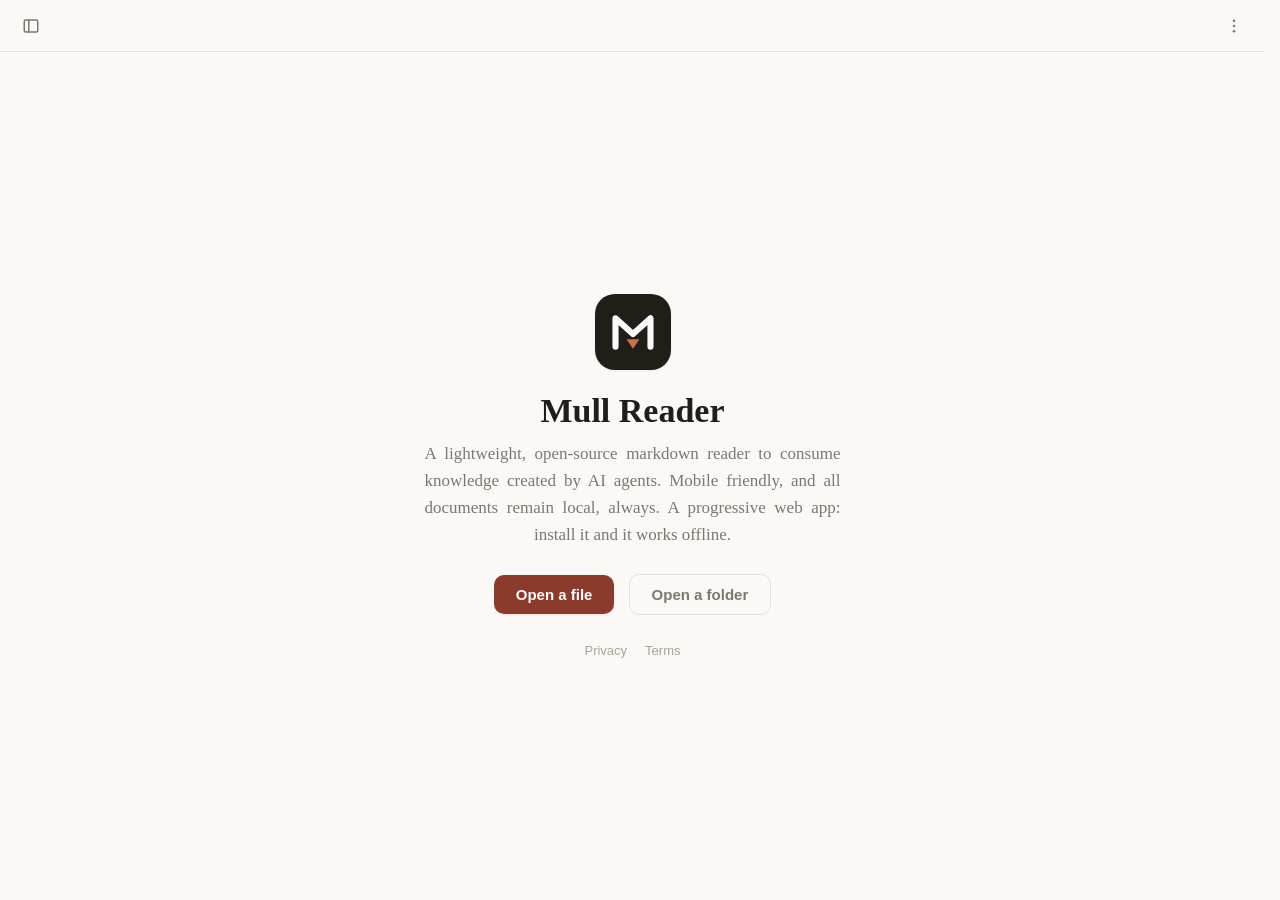
==== commit d65c4314: "Merge remote install/SW/menu work with the reading-features batch Both sides implemented folder open" ====
--- a/index.html
+++ b/index.html
@@ -157,7 +157,19 @@
         </a>
         <a class="menu-item" href="./about.html" title="About Mull Reader">
           <svg viewBox="0 0 24 24" width="16" height="16" fill="none" stroke="currentColor" stroke-width="2" stroke-linecap="round" stroke-linejoin="round"><circle cx="12" cy="12" r="9"/><path d="M12 11v5"/><path d="M12 7.75v.5"/></svg>
-          About &amp; privacy
+          About
+        </a>
+        <a class="menu-item" href="./install.html" title="Install as an app on your device">
+          <svg viewBox="0 0 24 24" width="16" height="16" fill="none" stroke="currentColor" stroke-width="2" stroke-linecap="round" stroke-linejoin="round"><path d="M12 3v12"/><path d="M7 10l5 5 5-5"/><path d="M4 19h16"/></svg>
+          Install app
+        </a>
+        <a class="menu-item" href="./privacy.html" title="Privacy policy">
+          <svg viewBox="0 0 24 24" width="16" height="16" fill="none" stroke="currentColor" stroke-width="2" stroke-linecap="round" stroke-linejoin="round"><path d="M12 3l8 3v5c0 5-3.5 8.5-8 10-4.5-1.5-8-5-8-10V6z"/></svg>
+          Privacy
+        </a>
+        <a class="menu-item" href="./terms.html" title="Terms of use">
+          <svg viewBox="0 0 24 24" width="16" height="16" fill="none" stroke="currentColor" stroke-width="2" stroke-linecap="round" stroke-linejoin="round"><path d="M14 2H6a2 2 0 0 0-2 2v16a2 2 0 0 0 2 2h12a2 2 0 0 0 2-2V8z"/><path d="M14 2v6h6"/><path d="M9 13h6"/><path d="M9 17h6"/></svg>
+          Terms
         </a>
     </div>
   </aside>
@@ -169,7 +181,7 @@
           <svg viewBox="0 0 24 24" width="16" height="16" fill="none" stroke="currentColor" stroke-width="2" stroke-linecap="round" stroke-linejoin="round"><path d="M14 2H6a2 2 0 0 0-2 2v16a2 2 0 0 0 2 2h12a2 2 0 0 0 2-2V8z"/><path d="M14 2v6h6"/></svg>
           Open file
         </button>
-        <button id="open-folder-btn" class="menu-item" title="Open folder (⇧⌘O)">
+        <button id="open-folder-btn" class="menu-item" title="Open folder (⇧⌘O) — works with Google Drive via Drive for Desktop">
           <svg viewBox="0 0 24 24" width="16" height="16" fill="none" stroke="currentColor" stroke-width="2" stroke-linecap="round" stroke-linejoin="round"><path d="M22 19a2 2 0 0 1-2 2H4a2 2 0 0 1-2-2V5a2 2 0 0 1 2-2h5l2 3h9a2 2 0 0 1 2 2z"/></svg>
           Open folder
         </button>
@@ -202,6 +214,7 @@
           <h1>Mull Reader</h1>
           <p class="welcome-sub">A lightweight, open-source markdown reader to consume knowledge created by AI agents. Mobile friendly, and all documents remain local, always. A progressive web app: install it and it works offline.</p>
           <button id="welcome-open-file-btn" class="cta">Open a file</button>
+          <button id="welcome-open-folder-btn" class="cta cta-secondary">Open a folder</button>
           <!-- Shown only where the file picker is the painful way in: js/app.js
                reveals these on iOS, and the hint only inside an installed app,
                where the picker can reach nothing but the Files app. -->
@@ -217,9 +230,9 @@
             <div class="welcome-recents-title">Recent</div>
             <div id="welcome-recents-list" class="recents-list"></div>
           </section>
-          <nav class="welcome-links" aria-label="About this app">
-            <a href="https://github.com/ramanvir/mull-reader" target="_blank" rel="noopener noreferrer">GitHub</a>
-            <a href="./about.html">About</a>
+          <!-- Everything else lives in the menu; the legal pages stay visible
+               here so a first visit can find them without hunting. -->
+          <nav class="welcome-links" aria-label="Legal">
             <a href="./privacy.html">Privacy</a>
             <a href="./terms.html">Terms</a>
           </nav>
--- a/styles.css
+++ b/styles.css
@@ -685,6 +685,16 @@
 }
 .cta:hover { filter: brightness(1.08); }
 
+.cta-secondary {
+  margin-left: 10px;
+  background: none;
+  color: var(--muted);
+  border: 1px solid var(--border);
+  box-shadow: none;
+}
+.cta-secondary:hover { color: var(--ink-strong); border-color: var(--faint); filter: none; }
+.cta-secondary[hidden] { display: none; }
+
 .welcome-secondary {
   display: block;
   margin: 12px auto 0;
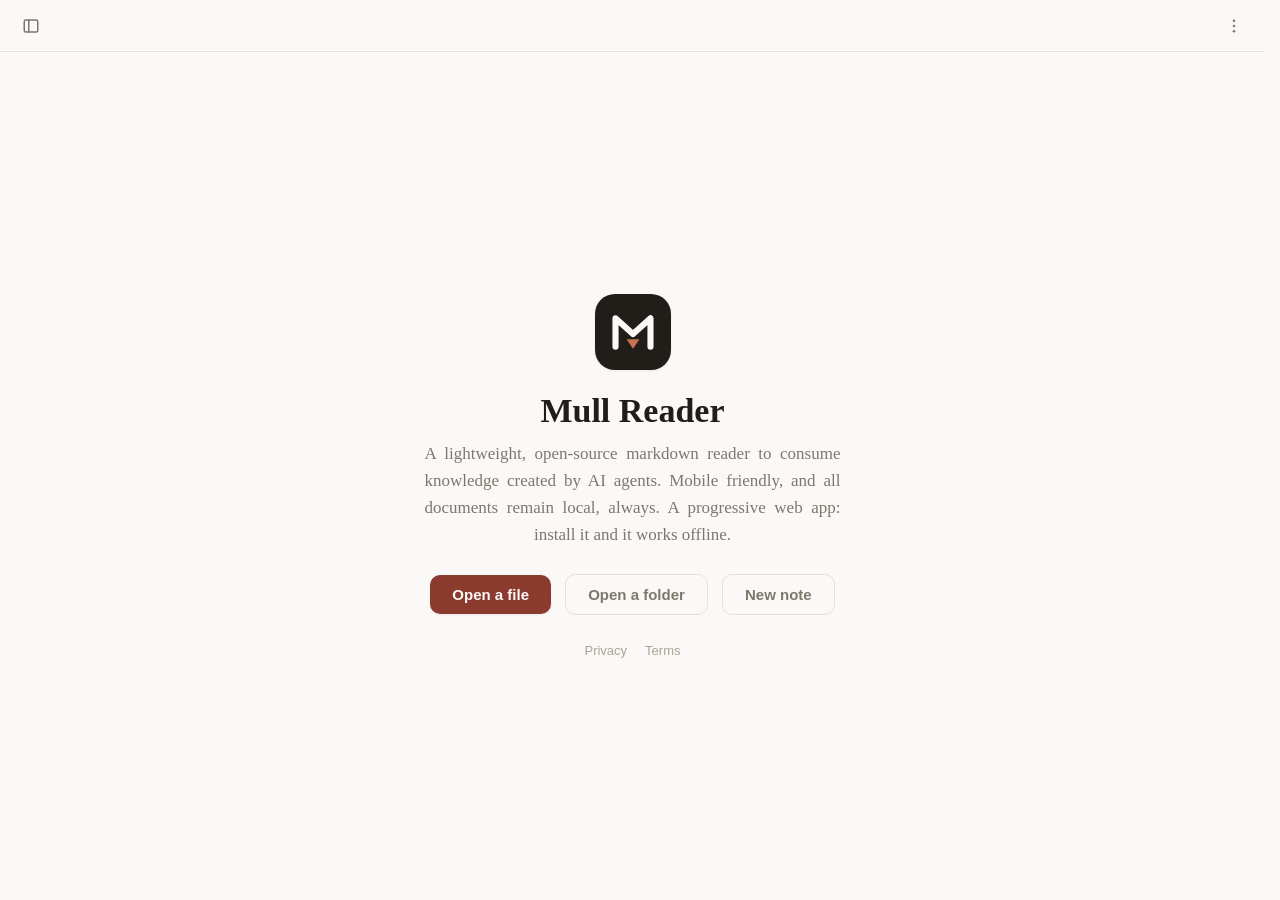
==== commit ccdce656: "Add a source editor and a New note flow The pencil in the topbar (Cmd+E) flips the open document bet" ====
--- a/index.html
+++ b/index.html
@@ -68,6 +68,12 @@
     </button>
     <span id="current-file-name" class="file-name"></span>
     <span class="spacer"></span>
+    <button id="edit-toggle" class="icon-btn" aria-label="Edit document" aria-pressed="false" title="Edit document (⌘E)" hidden>
+      <svg viewBox="0 0 24 24" width="18" height="18" fill="none" stroke="currentColor" stroke-width="2" stroke-linecap="round" stroke-linejoin="round"><path d="M17 3a2.8 2.8 0 0 1 4 4L7.5 20.5 2 22l1.5-5.5z"/></svg>
+    </button>
+    <button id="save-btn" class="icon-btn" aria-label="Save changes" title="Save changes (⌘S)" hidden>
+      <svg viewBox="0 0 24 24" width="18" height="18" fill="none" stroke="currentColor" stroke-width="2" stroke-linecap="round" stroke-linejoin="round"><path d="M19 21H5a2 2 0 0 1-2-2V5a2 2 0 0 1 2-2h11l5 5v11a2 2 0 0 1-2 2z"/><path d="M17 21v-8H7v8"/><path d="M7 3v5h8"/></svg>
+    </button>
     <button id="search-toggle" class="icon-btn" aria-label="Find in document (Ctrl+F)" aria-expanded="false" aria-controls="search-bar" title="Find in document (⌘F)" hidden>
       <svg viewBox="0 0 24 24" width="18" height="18" fill="none" stroke="currentColor" stroke-width="2" stroke-linecap="round"><circle cx="11" cy="11" r="7"/><path d="M16.5 16.5 21 21"/></svg>
     </button>
@@ -189,6 +195,10 @@
           <svg viewBox="0 0 24 24" width="16" height="16" fill="none" stroke="currentColor" stroke-width="2" stroke-linecap="round" stroke-linejoin="round"><path d="M9 4H6a2 2 0 0 0-2 2v14a2 2 0 0 0 2 2h12a2 2 0 0 0 2-2V6a2 2 0 0 0-2-2h-3"/><rect x="9" y="2" width="6" height="4" rx="1"/></svg>
           Paste markdown
         </button>
+        <button id="new-note-btn" class="menu-item" title="Start a new markdown note">
+          <svg viewBox="0 0 24 24" width="16" height="16" fill="none" stroke="currentColor" stroke-width="2" stroke-linecap="round" stroke-linejoin="round"><path d="M14 2H6a2 2 0 0 0-2 2v16a2 2 0 0 0 2 2h12a2 2 0 0 0 2-2V8z"/><path d="M14 2v6h6"/><path d="M12 12v6"/><path d="M9 15h6"/></svg>
+          New note
+        </button>
       </div>
       <details id="recents" class="recents" hidden>
         <summary>Recent</summary>
@@ -215,6 +225,7 @@
           <p class="welcome-sub">A lightweight, open-source markdown reader to consume knowledge created by AI agents. Mobile friendly, and all documents remain local, always. A progressive web app: install it and it works offline.</p>
           <button id="welcome-open-file-btn" class="cta">Open a file</button>
           <button id="welcome-open-folder-btn" class="cta cta-secondary">Open a folder</button>
+          <button id="welcome-new-btn" class="cta cta-secondary">New note</button>
           <!-- Shown only where the file picker is the painful way in: js/app.js
                reveals these on iOS, and the hint only inside an installed app,
                where the picker can reach nothing but the Files app. -->
@@ -239,6 +250,8 @@
         </div>
       </section>
       <article id="content" class="content prose" hidden></article>
+      <textarea id="editor" class="editor" hidden spellcheck="false" autocapitalize="off"
+                aria-label="Markdown editor" placeholder="# Start writing, or paste markdown…"></textarea>
     </main>
   </div>
 
--- a/styles.css
+++ b/styles.css
@@ -882,6 +882,32 @@
   transform: translateY(2px);
   margin: 0;
 }
+.prose input[type="checkbox"]:not(:disabled) { cursor: pointer; }
+
+/* Unsaved ticks waiting to be written — the accent makes the button read
+   as "you have changes", not as one more quiet tool. */
+#save-btn { color: var(--accent); }
+
+/* ================= Source editor ================= */
+
+.editor {
+  display: block;
+  width: min(76ch, 100% - 40px);
+  margin: 0 auto;
+  height: calc(100dvh - var(--topbar-h) - 16px);
+  padding: 26px 8px calc(40px + var(--safe-bottom));
+  border: 0;
+  outline: none;
+  resize: none;
+  background: transparent;
+  color: var(--ink);
+  font-family: var(--mono);
+  font-size: 13.5px;
+  line-height: 1.7;
+  tab-size: 2;
+}
+.editor[hidden] { display: none; }
+.editor::placeholder { color: var(--faint); }
 
 .prose hr {
   border: 0;
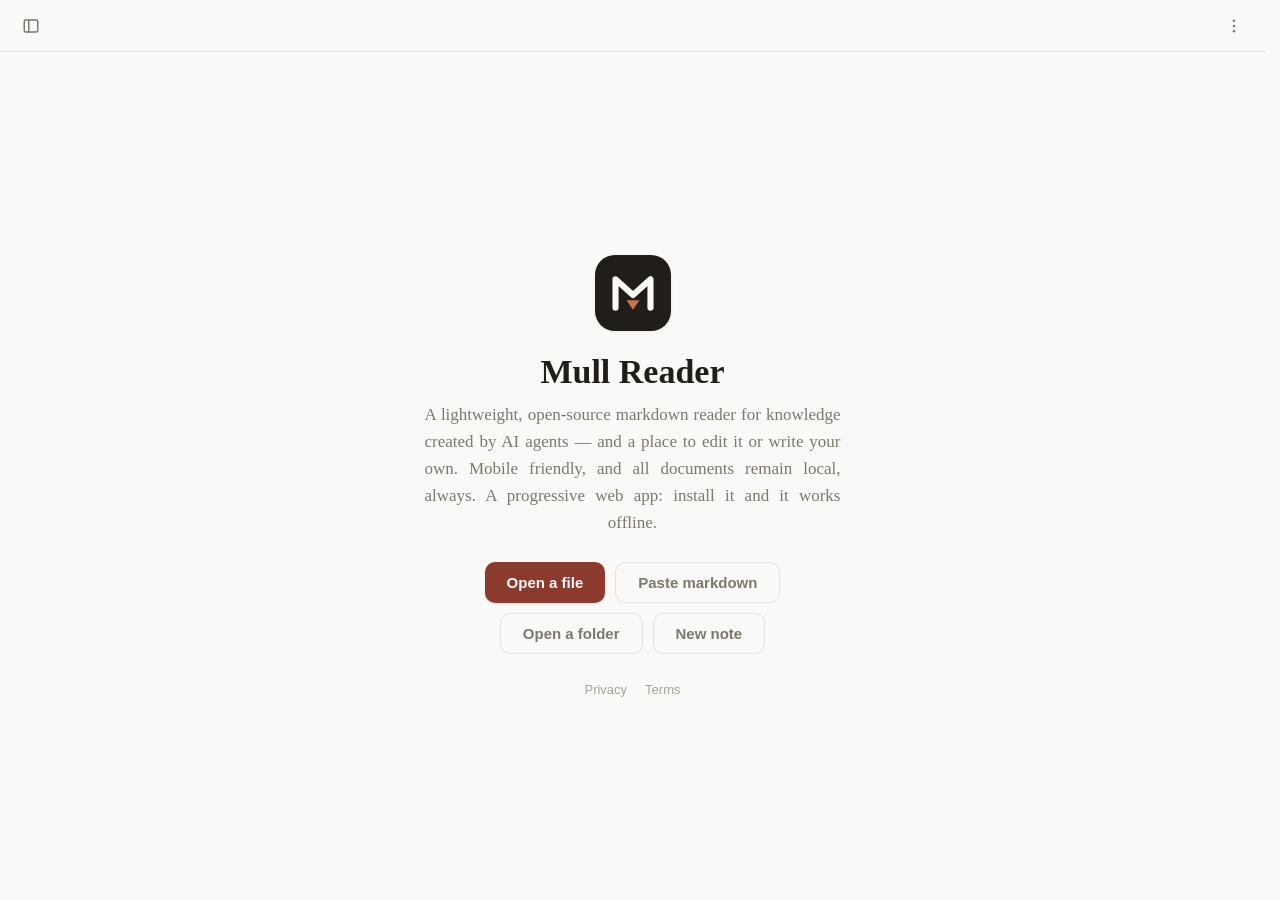
==== commit fc981ba8: "Rename, a dozen recents, feature requests, and an open front door Tapping the file name in the topba" ====
--- a/index.html
+++ b/index.html
@@ -17,7 +17,7 @@
   </script>
   <meta name="viewport" content="width=device-width, initial-scale=1, viewport-fit=cover">
   <title>Mull Reader - Markdown Reader</title>
-  <meta name="description" content="A lightweight, open-source, mobile-friendly markdown reader to consume knowledge created by AI agents. All documents remain local, always.">
+  <meta name="description" content="A lightweight, open-source, mobile-friendly markdown reader for knowledge created by AI agents — read it, edit it, or write your own. All documents remain local, always.">
   <meta name="theme-color" content="#faf9f7" media="(prefers-color-scheme: light)">
   <meta name="theme-color" content="#1c1b1a" media="(prefers-color-scheme: dark)">
   <meta name="mobile-web-app-capable" content="yes">
@@ -27,14 +27,14 @@
   <meta property="og:type" content="website">
   <meta property="og:site_name" content="Mull Reader">
   <meta property="og:title" content="Mull Reader - Markdown Reader">
-  <meta property="og:description" content="A lightweight, open-source, mobile-friendly markdown reader to consume knowledge created by AI agents. All documents remain local, always.">
+  <meta property="og:description" content="A lightweight, open-source, mobile-friendly markdown reader for knowledge created by AI agents — read it, edit it, or write your own. All documents remain local, always.">
   <meta property="og:url" content="https://mullreader.com/">
   <meta property="og:image" content="https://mullreader.com/icons/og-image.png">
   <meta property="og:image:width" content="1200">
   <meta property="og:image:height" content="630">
   <meta name="twitter:card" content="summary_large_image">
   <meta name="twitter:title" content="Mull Reader - Markdown Reader">
-  <meta name="twitter:description" content="A lightweight, open-source, mobile-friendly markdown reader to consume knowledge created by AI agents. All documents remain local, always.">
+  <meta name="twitter:description" content="A lightweight, open-source, mobile-friendly markdown reader for knowledge created by AI agents — read it, edit it, or write your own. All documents remain local, always.">
   <meta name="twitter:image" content="https://mullreader.com/icons/og-image.png">
   <!-- The app is reachable at both mullreader.com and the GitHub Pages URL;
        point search engines and shares at the custom domain. -->
@@ -222,14 +222,15 @@
             <svg viewBox="107 149 298 247"><path d="M136 374 V178 L256 286 L376 178 V374" fill="none" stroke="currentColor" stroke-width="42" stroke-linecap="round" stroke-linejoin="round"/><path class="mark-arrow" d="M212 322 h88 L256 388 Z" fill="#c9724f"/></svg>
           </div>
           <h1>Mull Reader</h1>
-          <p class="welcome-sub">A lightweight, open-source markdown reader to consume knowledge created by AI agents. Mobile friendly, and all documents remain local, always. A progressive web app: install it and it works offline.</p>
-          <button id="welcome-open-file-btn" class="cta">Open a file</button>
-          <button id="welcome-open-folder-btn" class="cta cta-secondary">Open a folder</button>
-          <button id="welcome-new-btn" class="cta cta-secondary">New note</button>
-          <!-- Shown only where the file picker is the painful way in: js/app.js
-               reveals these on iOS, and the hint only inside an installed app,
-               where the picker can reach nothing but the Files app. -->
-          <button id="welcome-paste-btn" class="welcome-secondary" hidden>Paste markdown instead</button>
+          <p class="welcome-sub">A lightweight, open-source markdown reader for knowledge created by AI agents — and a place to edit it or write your own. Mobile friendly, and all documents remain local, always. A progressive web app: install it and it works offline.</p>
+          <!-- The two easiest ways in lead: pick a file, or paste what's on
+               the clipboard. Folders and blank notes follow. -->
+          <div class="welcome-actions">
+            <button id="welcome-open-file-btn" class="cta">Open a file</button>
+            <button id="welcome-paste-btn" class="cta cta-secondary">Paste markdown</button>
+            <button id="welcome-open-folder-btn" class="cta cta-secondary">Open a folder</button>
+            <button id="welcome-new-btn" class="cta cta-secondary">New note</button>
+          </div>
           <p id="welcome-hint" class="welcome-hint" hidden>
             An installed app can only open through the Files app. To reach Google Drive there,
             turn it on in <strong>Files → Browse → ⋯ → Edit</strong>, or copy the document in the
--- a/styles.css
+++ b/styles.css
@@ -170,6 +170,20 @@
   min-width: 0;
 }
 .file-name:not(:empty) { cursor: pointer; }
+
+.file-rename {
+  font: inherit;
+  font-size: 13.5px;
+  color: var(--ink);
+  background: var(--bg-raised);
+  border: 1px solid var(--border);
+  border-radius: 6px;
+  padding: 3px 8px;
+  min-width: 0;
+  width: min(340px, 44vw);
+  outline: none;
+}
+.file-rename:focus { border-color: var(--accent); }
 
 .spacer { flex: 1; }
 
@@ -685,8 +699,14 @@
 }
 .cta:hover { filter: brightness(1.08); }
 
+.welcome-actions {
+  display: flex;
+  flex-wrap: wrap;
+  gap: 10px;
+  justify-content: center;
+}
+
 .cta-secondary {
-  margin-left: 10px;
   background: none;
   color: var(--muted);
   border: 1px solid var(--border);
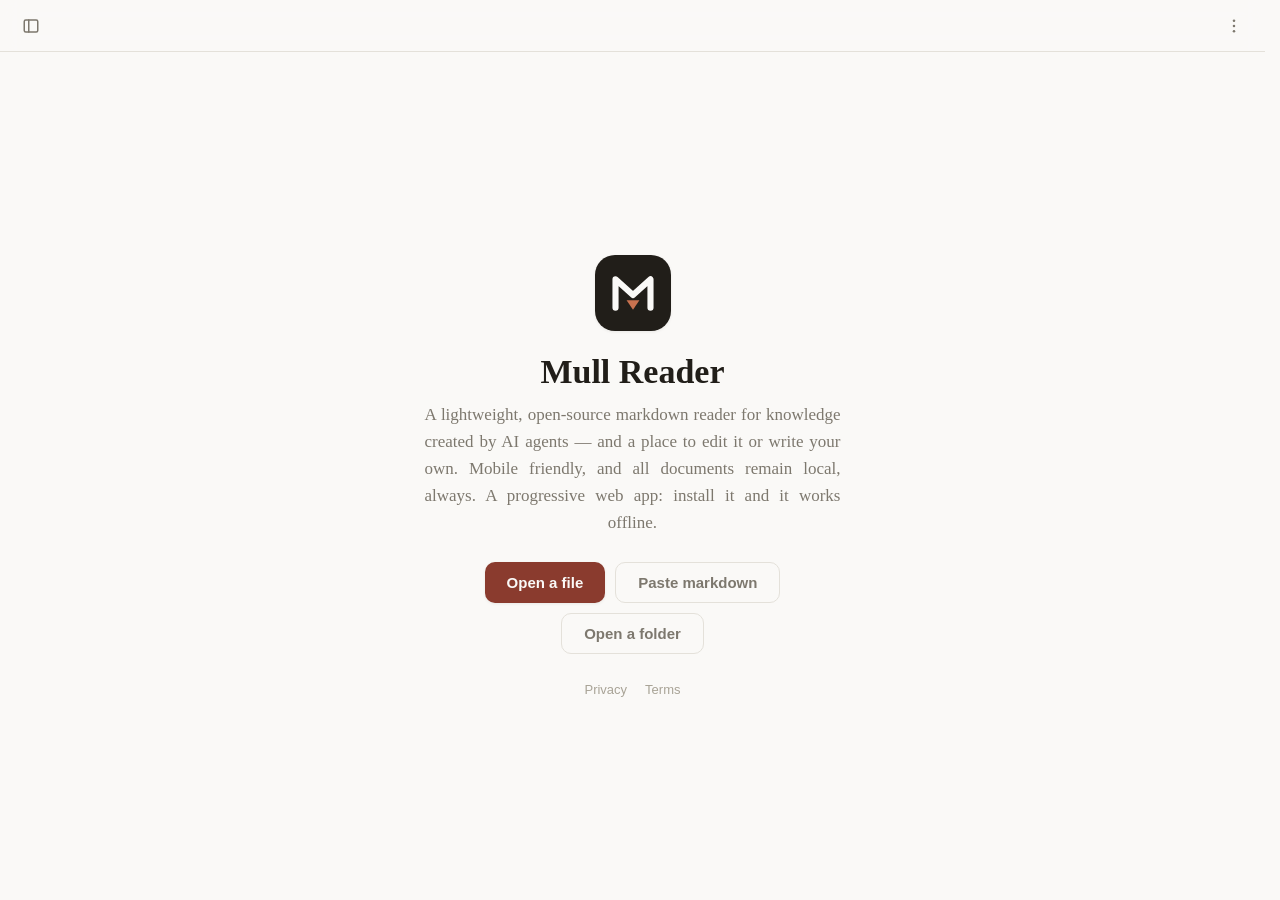
==== commit a453e88b: "Thumb-sized checklists, no New note, folder picker last Task rows are now sized for touch: a larger " ====
--- a/index.html
+++ b/index.html
@@ -187,17 +187,13 @@
           <svg viewBox="0 0 24 24" width="16" height="16" fill="none" stroke="currentColor" stroke-width="2" stroke-linecap="round" stroke-linejoin="round"><path d="M14 2H6a2 2 0 0 0-2 2v16a2 2 0 0 0 2 2h12a2 2 0 0 0 2-2V8z"/><path d="M14 2v6h6"/></svg>
           Open file
         </button>
+        <button id="paste-btn" class="menu-item" title="Open markdown from the clipboard">
+          <svg viewBox="0 0 24 24" width="16" height="16" fill="none" stroke="currentColor" stroke-width="2" stroke-linecap="round" stroke-linejoin="round"><path d="M9 4H6a2 2 0 0 0-2 2v14a2 2 0 0 0 2 2h12a2 2 0 0 0 2-2V6a2 2 0 0 0-2-2h-3"/><rect x="9" y="2" width="6" height="4" rx="1"/></svg>
+          Paste markdown
+        </button>
         <button id="open-folder-btn" class="menu-item" title="Open folder (⇧⌘O) — works with Google Drive via Drive for Desktop">
           <svg viewBox="0 0 24 24" width="16" height="16" fill="none" stroke="currentColor" stroke-width="2" stroke-linecap="round" stroke-linejoin="round"><path d="M22 19a2 2 0 0 1-2 2H4a2 2 0 0 1-2-2V5a2 2 0 0 1 2-2h5l2 3h9a2 2 0 0 1 2 2z"/></svg>
           Open folder
-        </button>
-        <button id="paste-btn" class="menu-item" title="Open markdown from the clipboard">
-          <svg viewBox="0 0 24 24" width="16" height="16" fill="none" stroke="currentColor" stroke-width="2" stroke-linecap="round" stroke-linejoin="round"><path d="M9 4H6a2 2 0 0 0-2 2v14a2 2 0 0 0 2 2h12a2 2 0 0 0 2-2V6a2 2 0 0 0-2-2h-3"/><rect x="9" y="2" width="6" height="4" rx="1"/></svg>
-          Paste markdown
-        </button>
-        <button id="new-note-btn" class="menu-item" title="Start a new markdown note">
-          <svg viewBox="0 0 24 24" width="16" height="16" fill="none" stroke="currentColor" stroke-width="2" stroke-linecap="round" stroke-linejoin="round"><path d="M14 2H6a2 2 0 0 0-2 2v16a2 2 0 0 0 2 2h12a2 2 0 0 0 2-2V8z"/><path d="M14 2v6h6"/><path d="M12 12v6"/><path d="M9 15h6"/></svg>
-          New note
         </button>
       </div>
       <details id="recents" class="recents" hidden>
@@ -229,7 +225,6 @@
             <button id="welcome-open-file-btn" class="cta">Open a file</button>
             <button id="welcome-paste-btn" class="cta cta-secondary">Paste markdown</button>
             <button id="welcome-open-folder-btn" class="cta cta-secondary">Open a folder</button>
-            <button id="welcome-new-btn" class="cta cta-secondary">New note</button>
           </div>
           <p id="welcome-hint" class="welcome-hint" hidden>
             An installed app can only open through the Files app. To reach Google Drive there,
--- a/styles.css
+++ b/styles.css
@@ -895,14 +895,33 @@
 .prose li { margin-top: 0.35em; }
 .prose li::marker { color: var(--faint); }
 
-.prose ul.task-list { list-style: none; padding-left: 0.4em; }
-.prose li.task-item { display: flex; gap: 0.55em; align-items: baseline; }
+.prose ul.task-list { list-style: none; padding-left: 0.2em; }
+/* Sized for thumbs: a bigger box, breathing room around the row, and the
+   whole row is the tap target (wired in app.js), not just the square. */
+.prose li.task-item {
+  display: flex;
+  flex-wrap: wrap;
+  gap: 0.65em;
+  align-items: flex-start;
+  padding: 0.4em 0.5em;
+  border-radius: 8px;
+}
+/* A nested list inside a task drops below the row instead of riding
+   beside the label in the flex row. */
+.prose li.task-item > ul,
+.prose li.task-item > ol { flex-basis: 100%; }
 .prose li.task-item input[type="checkbox"] {
   accent-color: var(--accent);
-  transform: translateY(2px);
-  margin: 0;
+  width: 1.35em;
+  height: 1.35em;
+  flex: none;
+  margin: 0.12em 0 0;
 }
 .prose input[type="checkbox"]:not(:disabled) { cursor: pointer; }
+.prose li.task-item:has(> input[type="checkbox"]:not(:disabled)) { cursor: pointer; }
+.prose li.task-item:has(> input[type="checkbox"]:not(:disabled)):hover { background: var(--bg-raised); }
+/* Done items step back so the remaining work stands out. */
+.prose li.task-item:has(> input[type="checkbox"]:checked) { color: var(--muted); }
 
 /* Unsaved ticks waiting to be written — the accent makes the button read
    as "you have changes", not as one more quiet tool. */
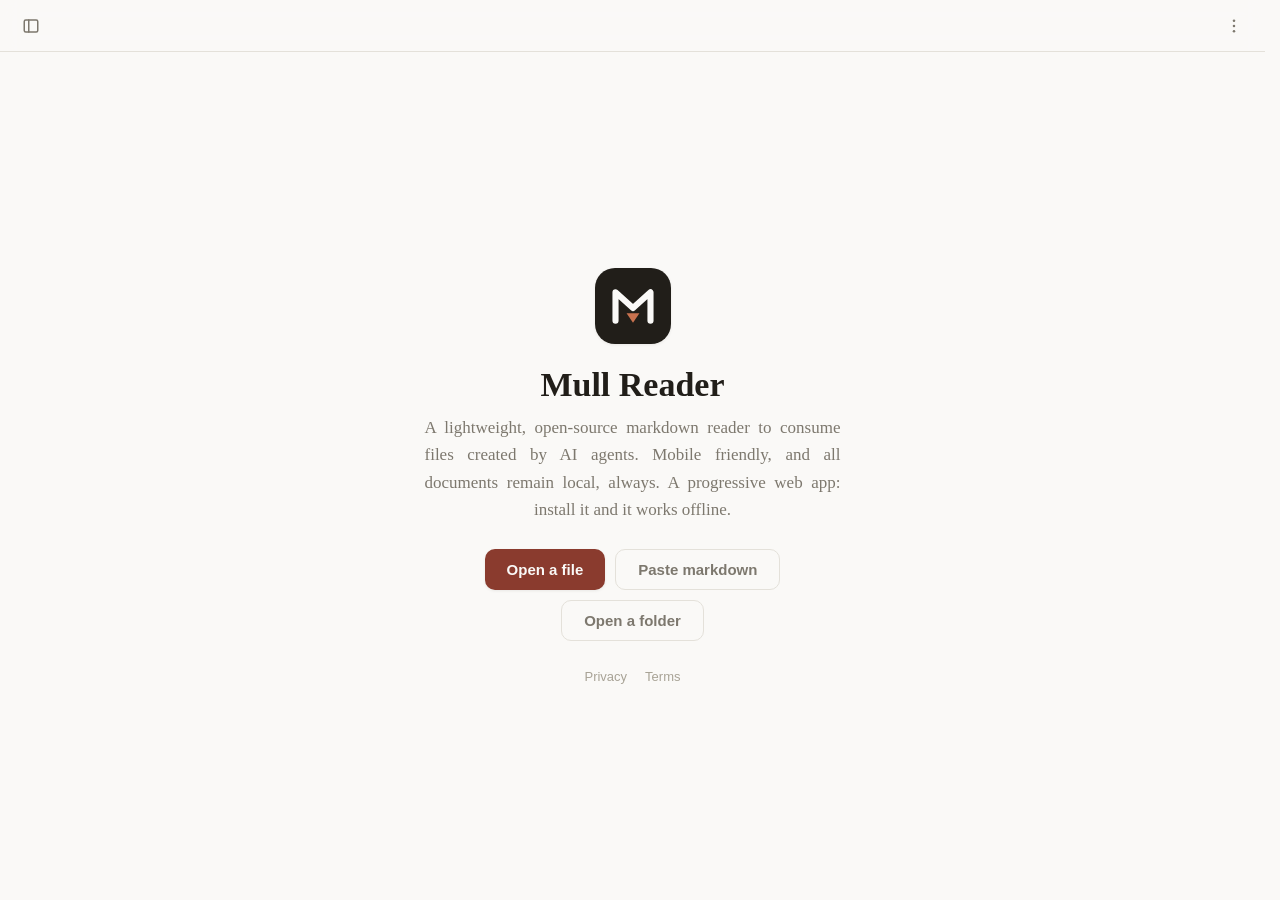
==== commit d3d92050: "Tighten the welcome tagline The landing screen now reads "A lightweight, open-source markdown reader" ====
--- a/index.html
+++ b/index.html
@@ -218,7 +218,7 @@
             <svg viewBox="107 149 298 247"><path d="M136 374 V178 L256 286 L376 178 V374" fill="none" stroke="currentColor" stroke-width="42" stroke-linecap="round" stroke-linejoin="round"/><path class="mark-arrow" d="M212 322 h88 L256 388 Z" fill="#c9724f"/></svg>
           </div>
           <h1>Mull Reader</h1>
-          <p class="welcome-sub">A lightweight, open-source markdown reader for knowledge created by AI agents — and a place to edit it or write your own. Mobile friendly, and all documents remain local, always. A progressive web app: install it and it works offline.</p>
+          <p class="welcome-sub">A lightweight, open-source markdown reader to consume files created by AI agents. Mobile friendly, and all documents remain local, always. A progressive web app: install it and it works offline.</p>
           <!-- The two easiest ways in lead: pick a file, or paste what's on
                the clipboard. Folders and blank notes follow. -->
           <div class="welcome-actions">
--- a/styles.css
+++ b/styles.css
@@ -579,6 +579,9 @@
 
 .recents-list { display: flex; flex-direction: column; }
 
+.recent-row { display: flex; align-items: stretch; gap: 2px; }
+.recent-row > .recent-item { flex: 1; min-width: 0; }
+
 .recent-item {
   display: flex;
   flex-direction: column;
@@ -593,6 +596,22 @@
   overflow-wrap: anywhere;
 }
 .recent-item:hover { background: var(--bg-raised); }
+
+.recent-remove {
+  flex: none;
+  align-self: center;
+  display: inline-flex;
+  align-items: center;
+  justify-content: center;
+  border: 0;
+  background: none;
+  cursor: pointer;
+  color: var(--faint);
+  padding: 8px 7px;
+  border-radius: 6px;
+  touch-action: manipulation;
+}
+.recent-remove:hover { color: var(--accent); background: var(--bg-raised); }
 
 .recent-name {
   font-size: 13.5px;
@@ -910,18 +929,134 @@
    beside the label in the flex row. */
 .prose li.task-item > ul,
 .prose li.task-item > ol { flex-basis: 100%; }
+/* Drawn, not native: a native checkbox can't be round. A circle outline
+   that fills with the accent and a drawn tick when checked, Reminders-style. */
 .prose li.task-item input[type="checkbox"] {
-  accent-color: var(--accent);
-  width: 1.35em;
-  height: 1.35em;
+  appearance: none;
+  -webkit-appearance: none;
+  /* Inputs get a small UA font of their own; inheriting makes the em-sized
+     circle scale with the label text instead of drifting out of alignment. */
+  font: inherit;
+  width: 1.55em;
+  height: 1.55em;
   flex: none;
-  margin: 0.12em 0 0;
+  /* Fallback: centre against the prose line-height (1.7em). */
+  margin: 0.075em 0 0;
+  border: 2px solid var(--faint);
+  border-radius: 50%;
+  background: transparent;
+  display: grid;
+  place-items: center;
+  transition: border-color 0.12s ease, background-color 0.12s ease;
+}
+@supports (margin-top: calc((1lh - 1em) / 2)) {
+  /* Exact: centre the circle on the label's first line box, whatever the
+     text size and line height happen to be. */
+  .prose li.task-item input[type="checkbox"] { margin-top: calc((1lh - 1.55em) / 2); }
+}
+.prose li.task-item input[type="checkbox"]:checked {
+  border-color: var(--accent);
+  background: var(--accent);
+}
+.prose li.task-item input[type="checkbox"]:checked::after {
+  content: '';
+  width: 0.62em;
+  height: 0.34em;
+  border-left: 0.16em solid var(--bg);
+  border-bottom: 0.16em solid var(--bg);
+  transform: rotate(-45deg) translate(0.03em, -0.06em);
+}
+.prose li.task-item input[type="checkbox"]:disabled { border-color: var(--border); }
+.prose li.task-item input[type="checkbox"]:not(:disabled):hover { border-color: var(--accent); }
+/* The label column shrinks and wraps beside the box; without min-width: 0
+   a long unbreakable word would push it below the checkbox instead. */
+.prose li.task-item > .task-label {
+  flex: 1 1 0;
+  min-width: 0;
+  overflow-wrap: anywhere;
 }
 .prose input[type="checkbox"]:not(:disabled) { cursor: pointer; }
 .prose li.task-item:has(> input[type="checkbox"]:not(:disabled)) { cursor: pointer; }
 .prose li.task-item:has(> input[type="checkbox"]:not(:disabled)):hover { background: var(--bg-raised); }
 /* Done items step back so the remaining work stands out. */
 .prose li.task-item:has(> input[type="checkbox"]:checked) { color: var(--muted); }
+
+/* --- checklist view tools --- */
+/* View-only: hiding is display:none and the re-order is CSS `order`, so the
+   DOM sequence and the markdown source are never touched. */
+
+.task-tools {
+  display: flex;
+  flex-wrap: wrap;
+  align-items: center;
+  gap: 8px;
+  margin: 0 0 12px;
+  font-family: var(--sans);
+  font-size: 12.5px;
+}
+.task-count { color: var(--faint); margin-right: 4px; }
+.task-chip {
+  font: inherit;
+  border: 1px solid var(--border);
+  background: none;
+  color: var(--muted);
+  border-radius: 999px;
+  padding: 4px 12px;
+  cursor: pointer;
+  touch-action: manipulation;
+}
+.task-chip:hover { color: var(--ink-strong); border-color: var(--faint); }
+.task-chip[aria-pressed="true"] {
+  color: var(--accent);
+  border-color: var(--accent);
+  background: var(--accent-soft);
+}
+
+.tasks-hide-done li.task-item:has(> input[type="checkbox"]:checked) { display: none; }
+
+.tasks-done-last ul.task-list { display: flex; flex-direction: column; }
+.tasks-done-last ul.task-list > li.task-item:has(> input[type="checkbox"]:checked) { order: 9; }
+.tasks-done-last ul.task-list > li.task-add-row { order: 10; }
+
+/* --- the ghost "+ Add item" row --- */
+
+.task-add-row {
+  display: flex;
+  align-items: center;
+  gap: 0.65em;
+  padding: 0.2em 0.5em;
+}
+.task-add {
+  font-family: var(--sans);
+  font-size: 13px;
+  border: 0;
+  background: none;
+  cursor: pointer;
+  color: var(--faint);
+  padding: 0.3em 0;
+  touch-action: manipulation;
+}
+.task-add:hover { color: var(--accent); }
+.task-add-circle {
+  flex: none;
+  width: 1.35em;
+  height: 1.35em;
+  border: 2px dashed var(--faint);
+  border-radius: 50%;
+}
+.task-add-input {
+  flex: 1;
+  min-width: 0;
+  font: inherit;
+  color: var(--ink);
+  background: none;
+  border: 0;
+  border-bottom: 1px solid var(--border);
+  padding: 0.15em 0;
+  outline: none;
+}
+.task-add-input:focus { border-bottom-color: var(--accent); }
+.task-add-input::placeholder { color: var(--faint); }
 
 /* Unsaved ticks waiting to be written — the accent makes the button read
    as "you have changes", not as one more quiet tool. */
